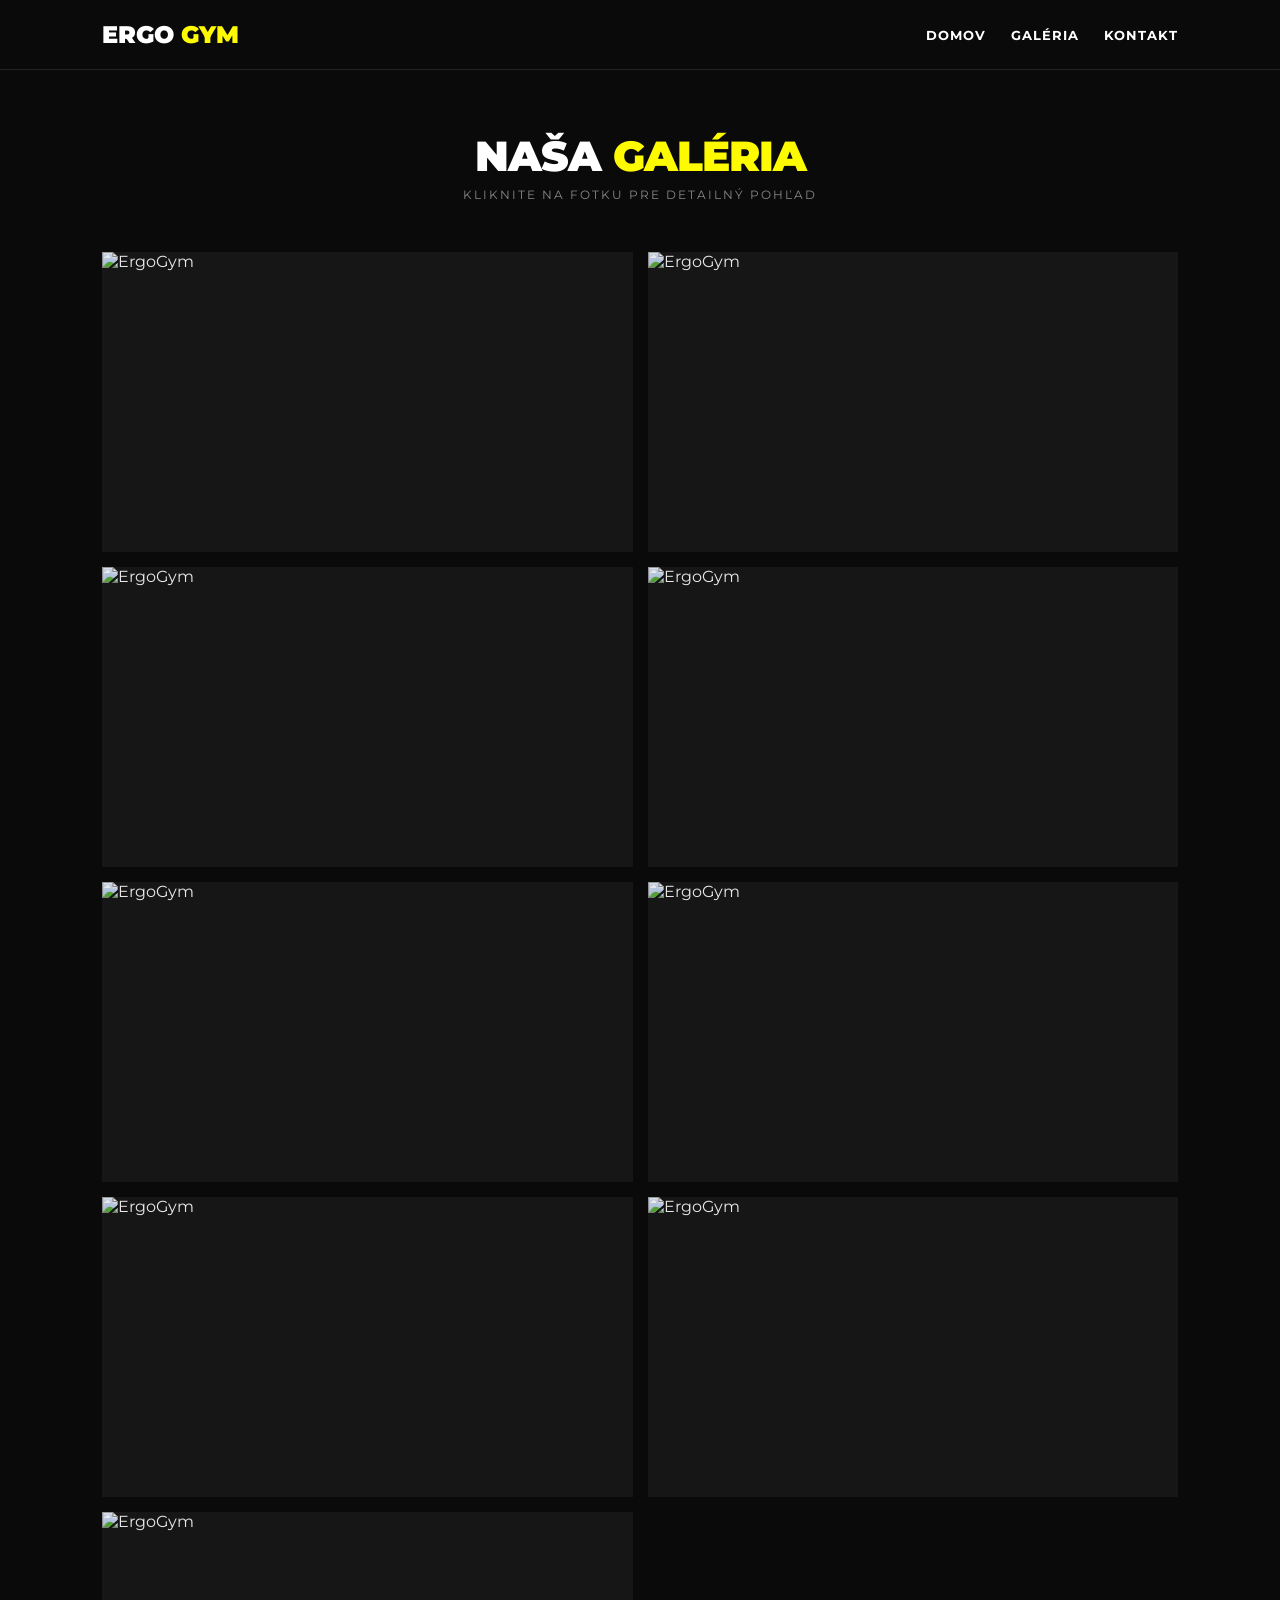
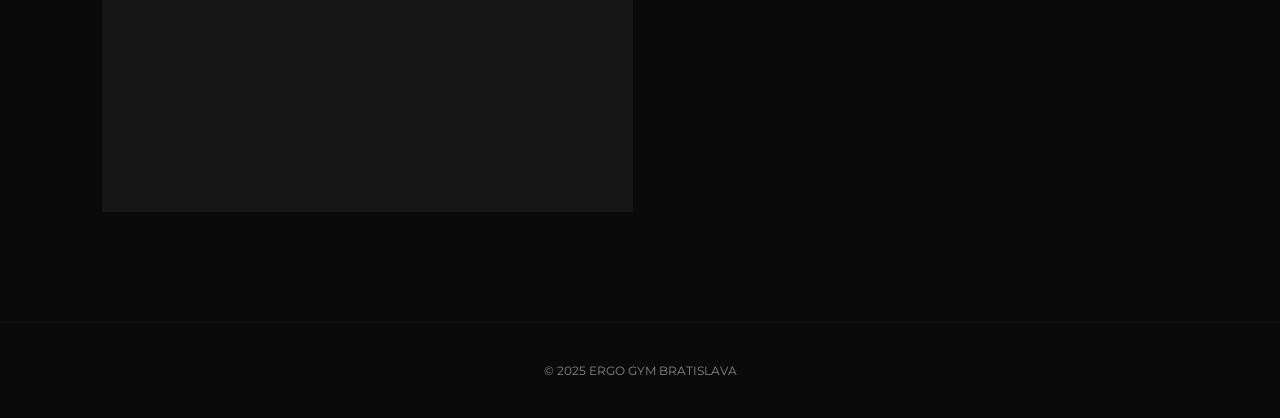
==== galeria.html @ bfd243e7 "Update galeria.html" ====
<!DOCTYPE html>
<html lang="sk">
<head>
    <meta charset="UTF-8">
    <meta name="viewport" content="width=device-width, initial-scale=1.0">
    <title>Galéria | ERGO GYM</title>
    <link rel="icon" type="image/png" href="favicon.png">
    <!-- Import fontu Montserrat -->
    <link href="https://fonts.googleapis.com/css2?family=Montserrat:wght@400;700;900&display=swap" rel="stylesheet">
    
    <style>
        /* CSS INTERNE V SÚBORE */
        :root {
            --primary: #fefb00;
            --black: #0a0a0a;
            --dark-grey: #161616;
            --white: #ffffff;
            --text-muted: #888;
        }

        * {
            margin: 0;
            padding: 0;
            box-sizing: border-box;
            font-family: 'Montserrat', sans-serif;
        }

        body {
            background-color: var(--black);
            color: var(--white);
            overflow-x: hidden;
        }

        /* Navigácia */
        nav {
            display: flex;
            justify-content: space-between;
            align-items: center;
            padding: 20px 8%;
            background: var(--black);
            border-bottom: 1px solid #222;
            position: sticky;
            top: 0;
            z-index: 1000;
        }

        nav .logo {
            font-weight: 900;
            font-size: 24px;
            text-decoration: none;
            color: var(--white);
            text-transform: uppercase;
        }

        nav .logo span { color: var(--primary); }

        nav ul { display: flex; list-style: none; gap: 25px; }

        nav ul li a {
            color: var(--white);
            text-decoration: none;
            text-transform: uppercase;
            font-size: 13px;
            font-weight: 700;
            letter-spacing: 1px;
            transition: 0.3s;
        }

        nav ul li a:hover { color: var(--primary); }

        /* Galéria Sekcia */
        .gallery-container {
            padding: 60px 8%;
            max-width: 1400px;
            margin: 0 auto;
        }

        .gallery-header {
            text-align: center;
            margin-bottom: 50px;
        }

        .gallery-header h2 {
            font-size: 42px;
            font-weight: 900;
            text-transform: uppercase;
            letter-spacing: -1px;
        }

        .gallery-header h2 span { color: var(--primary); }

        .gallery-header p {
            color: var(--text-muted);
            text-transform: uppercase;
            font-size: 12px;
            letter-spacing: 2px;
            margin-top: 5px;
        }

        /* Grid */
        .gallery-grid {
            display: grid;
            grid-template-columns: repeat(auto-fill, minmax(350px, 1fr));
            gap: 15px;
        }

        .gallery-item {
            position: relative;
            height: 300px;
            overflow: hidden;
            cursor: pointer;
            background: var(--dark-grey);
        }

        .gallery-item img {
            width: 100%;
            height: 100%;
            object-fit: cover;
            transition: transform 0.5s ease, opacity 0.3s ease;
            opacity: 0.9;
        }

        .gallery-item:hover img {
            transform: scale(1.05);
            opacity: 1;
        }

        /* Lightbox (Modálne okno) */
        #lightbox {
            display: none;
            position: fixed;
            top: 0;
            left: 0;
            width: 100%;
            height: 100%;
            background: rgba(0, 0, 0, 0.95);
            z-index: 2000;
            justify-content: center;
            align-items: center;
            cursor: zoom-out;
        }

        #lightbox img {
            max-width: 90%;
            max-height: 85vh;
            border: 1px solid #333;
            object-fit: contain;
        }

        .close-lightbox {
            position: absolute;
            top: 20px;
            right: 30px;
            color: var(--white);
            font-size: 40px;
            font-weight: 300;
            cursor: pointer;
        }

        footer {
            text-align: center;
            padding: 40px;
            font-size: 12px;
            color: var(--text-muted);
            border-top: 1px solid #111;
            margin-top: 50px;
        }

        @media (max-width: 768px) {
            .gallery-grid { grid-template-columns: 1fr; }
            nav { flex-direction: column; gap: 15px; padding: 15px; }
            .gallery-header h2 { font-size: 30px; }
        }
    </style>
</head>
<body>

    <nav>
        <a href="index.html" class="logo">ERGO <span>GYM</span></a>
        <ul>
            <li><a href="index.html">Domov</a></li>
            <li><a href="galeria.html">Galéria</a></li>
            <li><a href="kontakt.html">Kontakt</a></li>
        </ul>
    </nav>

    <div class="gallery-container">
        <div class="gallery-header">
            <h2>Naša <span>Galéria</span></h2>
            <p>Kliknite na fotku pre detailný pohľad</p>
        </div>

        <div class="gallery-grid">
            <div class="gallery-item" onclick="openLightbox(this.querySelector('img').src)">
                <img src="https://www.ergogym.sk/wp-content/uploads/2022/08/IMG_20220801_094522-1536x1153.jpg" alt="ErgoGym">
            </div>
            <div class="gallery-item" onclick="openLightbox(this.querySelector('img').src)">
                <img src="https://www.ergogym.sk/wp-content/uploads/2022/08/IMG_20220801_102851-1536x1153.jpg" alt="ErgoGym">
            </div>
            <div class="gallery-item" onclick="openLightbox(this.querySelector('img').src)">
                <img src="https://www.ergogym.sk/wp-content/uploads/2022/08/IMG_20220801_102951-1536x1153.jpg" alt="ErgoGym">
            </div>
            <div class="gallery-item" onclick="openLightbox(this.querySelector('img').src)">
                <img src="https://www.ergogym.sk/wp-content/uploads/2022/08/IMG_20220801_102828-1536x1153.jpg" alt="ErgoGym">
            </div>
            <div class="gallery-item" onclick="openLightbox(this.querySelector('img').src)">
                <img src="https://www.ergogym.sk/wp-content/uploads/2022/08/IMG_20220801_102937-1536x1153.jpg" alt="ErgoGym">
            </div>
            <div class="gallery-item" onclick="openLightbox(this.querySelector('img').src)">
                <img src="https://www.ergogym.sk/wp-content/uploads/2022/08/IMG_20220801_094622-1536x1153.jpg" alt="ErgoGym">
            </div>
            <div class="gallery-item" onclick="openLightbox(this.querySelector('img').src)">
                <img src="https://www.ergogym.sk/wp-content/uploads/2022/08/IMG_20220801_093239-1536x1153.jpg" alt="ErgoGym">
            </div>
            <div class="gallery-item" onclick="openLightbox(this.querySelector('img').src)">
                <img src="https://www.ergogym.sk/wp-content/uploads/2022/08/IMG_20220801_094634-1536x1153.jpg" alt="ErgoGym">
            </div>
            <div class="gallery-item" onclick="openLightbox(this.querySelector('img').src)">
                <img src="https://www.ergogym.sk/wp-content/uploads/2022/08/IMG_20220801_102803-1536x1153.jpg" alt="ErgoGym">
            </div>
        </div>
    </div>

    <!-- Lightbox element -->
    <div id="lightbox" onclick="closeLightbox()">
        <span class="close-lightbox">&times;</span>
        <img id="lightbox-img" src="">
    </div>

    <footer>
        &copy; 2025 ERGO GYM BRATISLAVA
    </footer>

    <script>
        function openLightbox(src) {
            const lightbox = document.getElementById('lightbox');
            const img = document.getElementById('lightbox-img');
            img.src = src;
            lightbox.style.display = 'flex';
            document.body.style.overflow = 'hidden'; // Zákaz scrollovania
        }

        function closeLightbox() {
            document.getElementById('lightbox').style.display = 'none';
            document.body.style.overflow = 'auto'; // Povolenie scrollovania
        }
    </script>

</body>
</html>
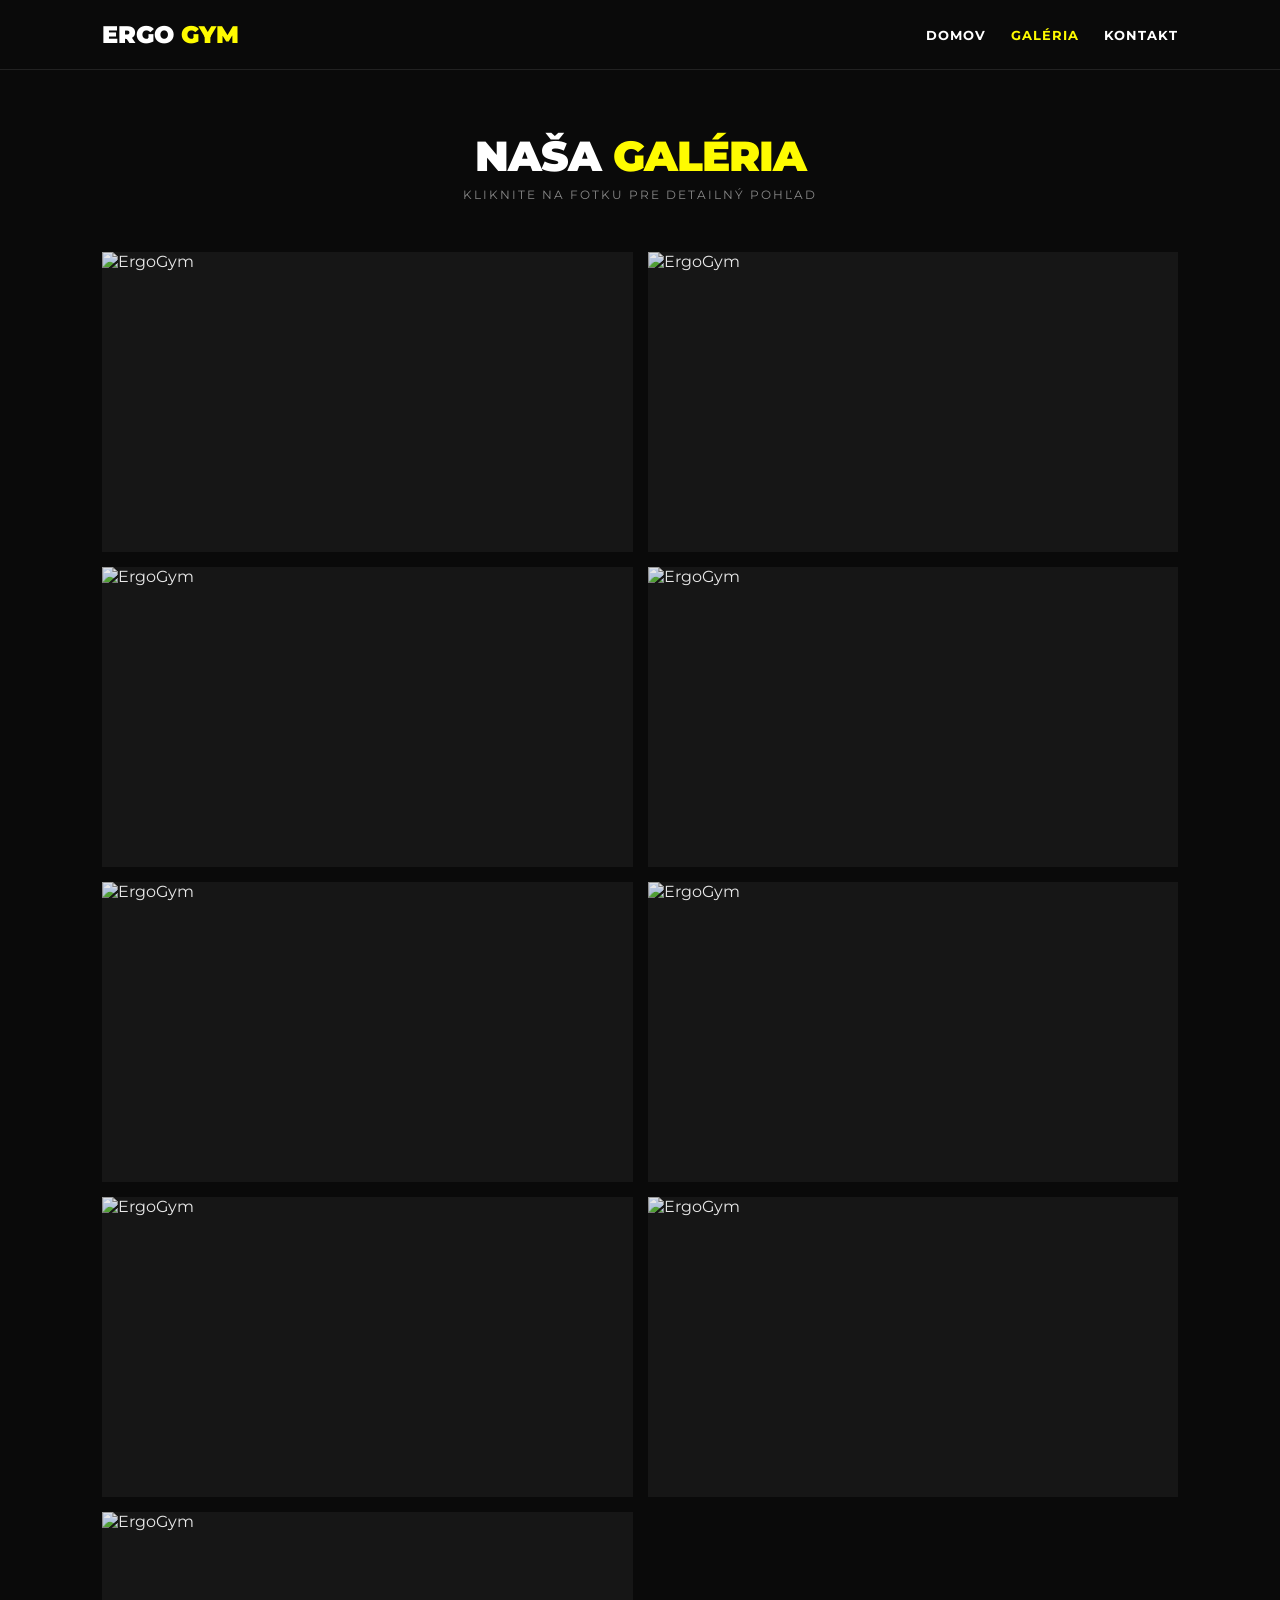
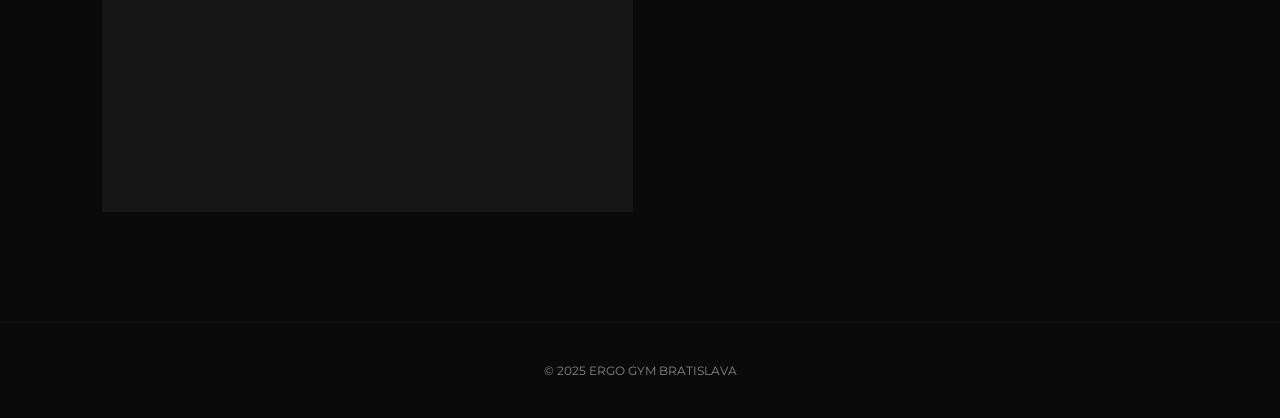
==== commit 4a9fbe73: "Update galeria.html" ====
--- a/galeria.html
+++ b/galeria.html
@@ -5,245 +5,133 @@
     <meta name="viewport" content="width=device-width, initial-scale=1.0">
     <title>Galéria | ERGO GYM</title>
     <link rel="icon" type="image/png" href="favicon.png">
-    <!-- Import fontu Montserrat -->
     <link href="https://fonts.googleapis.com/css2?family=Montserrat:wght@400;700;900&display=swap" rel="stylesheet">
-    
-    <style>
-        /* CSS INTERNE V SÚBORE */
-        :root {
-            --primary: #fefb00;
-            --black: #0a0a0a;
-            --dark-grey: #161616;
-            --white: #ffffff;
-            --text-muted: #888;
-        }
+</head>
+<body style="margin: 0; padding: 0; box-sizing: border-box; font-family: 'Montserrat', sans-serif; background-color: #0a0a0a; color: #ffffff; overflow-x: hidden;">
 
-        * {
-            margin: 0;
-            padding: 0;
-            box-sizing: border-box;
-            font-family: 'Montserrat', sans-serif;
-        }
-
-        body {
-            background-color: var(--black);
-            color: var(--white);
-            overflow-x: hidden;
-        }
-
-        /* Navigácia */
-        nav {
-            display: flex;
-            justify-content: space-between;
-            align-items: center;
-            padding: 20px 8%;
-            background: var(--black);
-            border-bottom: 1px solid #222;
-            position: sticky;
-            top: 0;
-            z-index: 1000;
-        }
-
-        nav .logo {
-            font-weight: 900;
-            font-size: 24px;
-            text-decoration: none;
-            color: var(--white);
-            text-transform: uppercase;
-        }
-
-        nav .logo span { color: var(--primary); }
-
-        nav ul { display: flex; list-style: none; gap: 25px; }
-
-        nav ul li a {
-            color: var(--white);
-            text-decoration: none;
-            text-transform: uppercase;
-            font-size: 13px;
-            font-weight: 700;
-            letter-spacing: 1px;
-            transition: 0.3s;
-        }
-
-        nav ul li a:hover { color: var(--primary); }
-
-        /* Galéria Sekcia */
-        .gallery-container {
-            padding: 60px 8%;
-            max-width: 1400px;
-            margin: 0 auto;
-        }
-
-        .gallery-header {
-            text-align: center;
-            margin-bottom: 50px;
-        }
-
-        .gallery-header h2 {
-            font-size: 42px;
-            font-weight: 900;
-            text-transform: uppercase;
-            letter-spacing: -1px;
-        }
-
-        .gallery-header h2 span { color: var(--primary); }
-
-        .gallery-header p {
-            color: var(--text-muted);
-            text-transform: uppercase;
-            font-size: 12px;
-            letter-spacing: 2px;
-            margin-top: 5px;
-        }
-
-        /* Grid */
-        .gallery-grid {
-            display: grid;
-            grid-template-columns: repeat(auto-fill, minmax(350px, 1fr));
-            gap: 15px;
-        }
-
-        .gallery-item {
-            position: relative;
-            height: 300px;
-            overflow: hidden;
-            cursor: pointer;
-            background: var(--dark-grey);
-        }
-
-        .gallery-item img {
-            width: 100%;
-            height: 100%;
-            object-fit: cover;
-            transition: transform 0.5s ease, opacity 0.3s ease;
-            opacity: 0.9;
-        }
-
-        .gallery-item:hover img {
-            transform: scale(1.05);
-            opacity: 1;
-        }
-
-        /* Lightbox (Modálne okno) */
-        #lightbox {
-            display: none;
-            position: fixed;
-            top: 0;
-            left: 0;
-            width: 100%;
-            height: 100%;
-            background: rgba(0, 0, 0, 0.95);
-            z-index: 2000;
-            justify-content: center;
-            align-items: center;
-            cursor: zoom-out;
-        }
-
-        #lightbox img {
-            max-width: 90%;
-            max-height: 85vh;
-            border: 1px solid #333;
-            object-fit: contain;
-        }
-
-        .close-lightbox {
-            position: absolute;
-            top: 20px;
-            right: 30px;
-            color: var(--white);
-            font-size: 40px;
-            font-weight: 300;
-            cursor: pointer;
-        }
-
-        footer {
-            text-align: center;
-            padding: 40px;
-            font-size: 12px;
-            color: var(--text-muted);
-            border-top: 1px solid #111;
-            margin-top: 50px;
-        }
-
-        @media (max-width: 768px) {
-            .gallery-grid { grid-template-columns: 1fr; }
-            nav { flex-direction: column; gap: 15px; padding: 15px; }
-            .gallery-header h2 { font-size: 30px; }
-        }
-    </style>
-</head>
-<body>
-
-    <nav>
-        <a href="index.html" class="logo">ERGO <span>GYM</span></a>
-        <ul>
-            <li><a href="index.html">Domov</a></li>
-            <li><a href="galeria.html">Galéria</a></li>
-            <li><a href="kontakt.html">Kontakt</a></li>
+    <!-- Navigácia -->
+    <nav style="display: flex; justify-content: space-between; align-items: center; padding: 20px 8%; background: #0a0a0a; border-bottom: 1px solid #222; position: sticky; top: 0; z-index: 1000;">
+        <a href="index.html" style="font-weight: 900; font-size: 24px; text-decoration: none; color: #ffffff; text-transform: uppercase;">
+            ERGO <span style="color: #fefb00;">GYM</span>
+        </a>
+        <ul style="display: flex; list-style: none; gap: 25px; margin: 0; padding: 0;">
+            <li><a href="index.html" style="color: #ffffff; text-decoration: none; text-transform: uppercase; font-size: 13px; font-weight: 700; letter-spacing: 1px;">Domov</a></li>
+            <li><a href="galeria.html" style="color: #fefb00; text-decoration: none; text-transform: uppercase; font-size: 13px; font-weight: 700; letter-spacing: 1px;">Galéria</a></li>
+            <li><a href="kontakt.html" style="color: #ffffff; text-decoration: none; text-transform: uppercase; font-size: 13px; font-weight: 700; letter-spacing: 1px;">Kontakt</a></li>
         </ul>
     </nav>
 
-    <div class="gallery-container">
-        <div class="gallery-header">
-            <h2>Naša <span>Galéria</span></h2>
-            <p>Kliknite na fotku pre detailný pohľad</p>
+    <div style="padding: 60px 8%; max-width: 1400px; margin: 0 auto;">
+        <div style="text-align: center; margin-bottom: 50px;">
+            <h2 style="font-size: 42px; font-weight: 900; text-transform: uppercase; letter-spacing: -1px; margin: 0;">Naša <span style="color: #fefb00;">Galéria</span></h2>
+            <p style="color: #888; text-transform: uppercase; font-size: 12px; letter-spacing: 2px; margin-top: 5px;">Kliknite na fotku pre detailný pohľad</p>
         </div>
 
-        <div class="gallery-grid">
-            <div class="gallery-item" onclick="openLightbox(this.querySelector('img').src)">
-                <img src="https://www.ergogym.sk/wp-content/uploads/2022/08/IMG_20220801_094522-1536x1153.jpg" alt="ErgoGym">
+        <!-- Grid Galérie -->
+        <div id="gallery-grid" style="display: grid; grid-template-columns: repeat(auto-fill, minmax(350px, 1fr)); gap: 15px;">
+            <!-- Obrázky sú generované dynamicky nižšie cez JS, alebo ich môžete nechať takto -->
+            <div class="gallery-item" onclick="openLightbox(0)" style="position: relative; height: 300px; overflow: hidden; cursor: pointer; background: #161616;">
+                <img src="https://www.ergogym.sk/wp-content/uploads/2022/08/IMG_20220801_094522-1536x1153.jpg" alt="ErgoGym" style="width: 100%; height: 100%; object-fit: cover; opacity: 0.9;">
             </div>
-            <div class="gallery-item" onclick="openLightbox(this.querySelector('img').src)">
-                <img src="https://www.ergogym.sk/wp-content/uploads/2022/08/IMG_20220801_102851-1536x1153.jpg" alt="ErgoGym">
+            <div class="gallery-item" onclick="openLightbox(1)" style="position: relative; height: 300px; overflow: hidden; cursor: pointer; background: #161616;">
+                <img src="https://www.ergogym.sk/wp-content/uploads/2022/08/IMG_20220801_102851-1536x1153.jpg" alt="ErgoGym" style="width: 100%; height: 100%; object-fit: cover; opacity: 0.9;">
             </div>
-            <div class="gallery-item" onclick="openLightbox(this.querySelector('img').src)">
-                <img src="https://www.ergogym.sk/wp-content/uploads/2022/08/IMG_20220801_102951-1536x1153.jpg" alt="ErgoGym">
+            <div class="gallery-item" onclick="openLightbox(2)" style="position: relative; height: 300px; overflow: hidden; cursor: pointer; background: #161616;">
+                <img src="https://www.ergogym.sk/wp-content/uploads/2022/08/IMG_20220801_102951-1536x1153.jpg" alt="ErgoGym" style="width: 100%; height: 100%; object-fit: cover; opacity: 0.9;">
             </div>
-            <div class="gallery-item" onclick="openLightbox(this.querySelector('img').src)">
-                <img src="https://www.ergogym.sk/wp-content/uploads/2022/08/IMG_20220801_102828-1536x1153.jpg" alt="ErgoGym">
+            <div class="gallery-item" onclick="openLightbox(3)" style="position: relative; height: 300px; overflow: hidden; cursor: pointer; background: #161616;">
+                <img src="https://www.ergogym.sk/wp-content/uploads/2022/08/IMG_20220801_102828-1536x1153.jpg" alt="ErgoGym" style="width: 100%; height: 100%; object-fit: cover; opacity: 0.9;">
             </div>
-            <div class="gallery-item" onclick="openLightbox(this.querySelector('img').src)">
-                <img src="https://www.ergogym.sk/wp-content/uploads/2022/08/IMG_20220801_102937-1536x1153.jpg" alt="ErgoGym">
+            <div class="gallery-item" onclick="openLightbox(4)" style="position: relative; height: 300px; overflow: hidden; cursor: pointer; background: #161616;">
+                <img src="https://www.ergogym.sk/wp-content/uploads/2022/08/IMG_20220801_102937-1536x1153.jpg" alt="ErgoGym" style="width: 100%; height: 100%; object-fit: cover; opacity: 0.9;">
             </div>
-            <div class="gallery-item" onclick="openLightbox(this.querySelector('img').src)">
-                <img src="https://www.ergogym.sk/wp-content/uploads/2022/08/IMG_20220801_094622-1536x1153.jpg" alt="ErgoGym">
+            <div class="gallery-item" onclick="openLightbox(5)" style="position: relative; height: 300px; overflow: hidden; cursor: pointer; background: #161616;">
+                <img src="https://www.ergogym.sk/wp-content/uploads/2022/08/IMG_20220801_094622-1536x1153.jpg" alt="ErgoGym" style="width: 100%; height: 100%; object-fit: cover; opacity: 0.9;">
             </div>
-            <div class="gallery-item" onclick="openLightbox(this.querySelector('img').src)">
-                <img src="https://www.ergogym.sk/wp-content/uploads/2022/08/IMG_20220801_093239-1536x1153.jpg" alt="ErgoGym">
+            <div class="gallery-item" onclick="openLightbox(6)" style="position: relative; height: 300px; overflow: hidden; cursor: pointer; background: #161616;">
+                <img src="https://www.ergogym.sk/wp-content/uploads/2022/08/IMG_20220801_093239-1536x1153.jpg" alt="ErgoGym" style="width: 100%; height: 100%; object-fit: cover; opacity: 0.9;">
             </div>
-            <div class="gallery-item" onclick="openLightbox(this.querySelector('img').src)">
-                <img src="https://www.ergogym.sk/wp-content/uploads/2022/08/IMG_20220801_094634-1536x1153.jpg" alt="ErgoGym">
+            <div class="gallery-item" onclick="openLightbox(7)" style="position: relative; height: 300px; overflow: hidden; cursor: pointer; background: #161616;">
+                <img src="https://www.ergogym.sk/wp-content/uploads/2022/08/IMG_20220801_094634-1536x1153.jpg" alt="ErgoGym" style="width: 100%; height: 100%; object-fit: cover; opacity: 0.9;">
             </div>
-            <div class="gallery-item" onclick="openLightbox(this.querySelector('img').src)">
-                <img src="https://www.ergogym.sk/wp-content/uploads/2022/08/IMG_20220801_102803-1536x1153.jpg" alt="ErgoGym">
+            <div class="gallery-item" onclick="openLightbox(8)" style="position: relative; height: 300px; overflow: hidden; cursor: pointer; background: #161616;">
+                <img src="https://www.ergogym.sk/wp-content/uploads/2022/08/IMG_20220801_102803-1536x1153.jpg" alt="ErgoGym" style="width: 100%; height: 100%; object-fit: cover; opacity: 0.9;">
             </div>
         </div>
     </div>
 
-    <!-- Lightbox element -->
-    <div id="lightbox" onclick="closeLightbox()">
-        <span class="close-lightbox">&times;</span>
-        <img id="lightbox-img" src="">
+    <!-- Lightbox (Modálne okno) -->
+    <div id="lightbox" style="display: none; position: fixed; top: 0; left: 0; width: 100%; height: 100%; background: rgba(0, 0, 0, 0.95); z-index: 2000; justify-content: center; align-items: center; cursor: default;">
+        
+        <!-- Zavrieť (kliknutím na pozadie alebo X) -->
+        <div onclick="closeLightbox()" style="position: absolute; width: 100%; height: 100%; z-index: -1;"></div>
+        <span onclick="closeLightbox()" style="position: absolute; top: 20px; right: 30px; color: #fff; font-size: 50px; cursor: pointer; font-weight: 200; line-height: 1;">&times;</span>
+
+        <!-- Šípka Doľava -->
+        <div onclick="prevImage()" style="position: absolute; left: 20px; color: white; font-size: 60px; cursor: pointer; user-select: none; padding: 20px;">&#8249;</div>
+
+        <!-- Obrázok -->
+        <img id="lightbox-img" src="" style="max-width: 85%; max-height: 85vh; border: 1px solid #333; object-fit: contain; box-shadow: 0 0 30px rgba(0,0,0,0.5);">
+
+        <!-- Šípka Doprava -->
+        <div onclick="nextImage()" style="position: absolute; right: 20px; color: white; font-size: 60px; cursor: pointer; user-select: none; padding: 20px;">&#8250;</div>
     </div>
 
-    <footer>
+    <footer style="text-align: center; padding: 40px; font-size: 12px; color: #888; border-top: 1px solid #111; margin-top: 50px;">
         &copy; 2025 ERGO GYM BRATISLAVA
     </footer>
 
     <script>
-        function openLightbox(src) {
-            const lightbox = document.getElementById('lightbox');
-            const img = document.getElementById('lightbox-img');
-            img.src = src;
-            lightbox.style.display = 'flex';
-            document.body.style.overflow = 'hidden'; // Zákaz scrollovania
+        // Zoznam URL adries obrázkov
+        const images = [
+            "https://www.ergogym.sk/wp-content/uploads/2022/08/IMG_20220801_094522-1536x1153.jpg",
+            "https://www.ergogym.sk/wp-content/uploads/2022/08/IMG_20220801_102851-1536x1153.jpg",
+            "https://www.ergogym.sk/wp-content/uploads/2022/08/IMG_20220801_102951-1536x1153.jpg",
+            "https://www.ergogym.sk/wp-content/uploads/2022/08/IMG_20220801_102828-1536x1153.jpg",
+            "https://www.ergogym.sk/wp-content/uploads/2022/08/IMG_20220801_102937-1536x1153.jpg",
+            "https://www.ergogym.sk/wp-content/uploads/2022/08/IMG_20220801_094622-1536x1153.jpg",
+            "https://www.ergogym.sk/wp-content/uploads/2022/08/IMG_20220801_093239-1536x1153.jpg",
+            "https://www.ergogym.sk/wp-content/uploads/2022/08/IMG_20220801_094634-1536x1153.jpg",
+            "https://www.ergogym.sk/wp-content/uploads/2022/08/IMG_20220801_102803-1536x1153.jpg"
+        ];
+
+        let currentIndex = 0;
+
+        function openLightbox(index) {
+            currentIndex = index;
+            updateLightbox();
+            document.getElementById('lightbox').style.display = 'flex';
+            document.body.style.overflow = 'hidden';
         }
 
         function closeLightbox() {
             document.getElementById('lightbox').style.display = 'none';
-            document.body.style.overflow = 'auto'; // Povolenie scrollovania
+            document.body.style.overflow = 'auto';
         }
+
+        function updateLightbox() {
+            const img = document.getElementById('lightbox-img');
+            img.src = images[currentIndex];
+        }
+
+        function nextImage() {
+            currentIndex = (currentIndex + 1) % images.length;
+            updateLightbox();
+        }
+
+        function prevImage() {
+            currentIndex = (currentIndex - 1 + images.length) % images.length;
+            updateLightbox();
+        }
+
+        // Ovládanie šípkami na klávesnici
+        document.addEventListener('keydown', function(e) {
+            if (document.getElementById('lightbox').style.display === 'flex') {
+                if (e.key === "ArrowRight") nextImage();
+                if (e.key === "ArrowLeft") prevImage();
+                if (e.key === "Escape") closeLightbox();
+            }
+        });
     </script>
 
 </body>
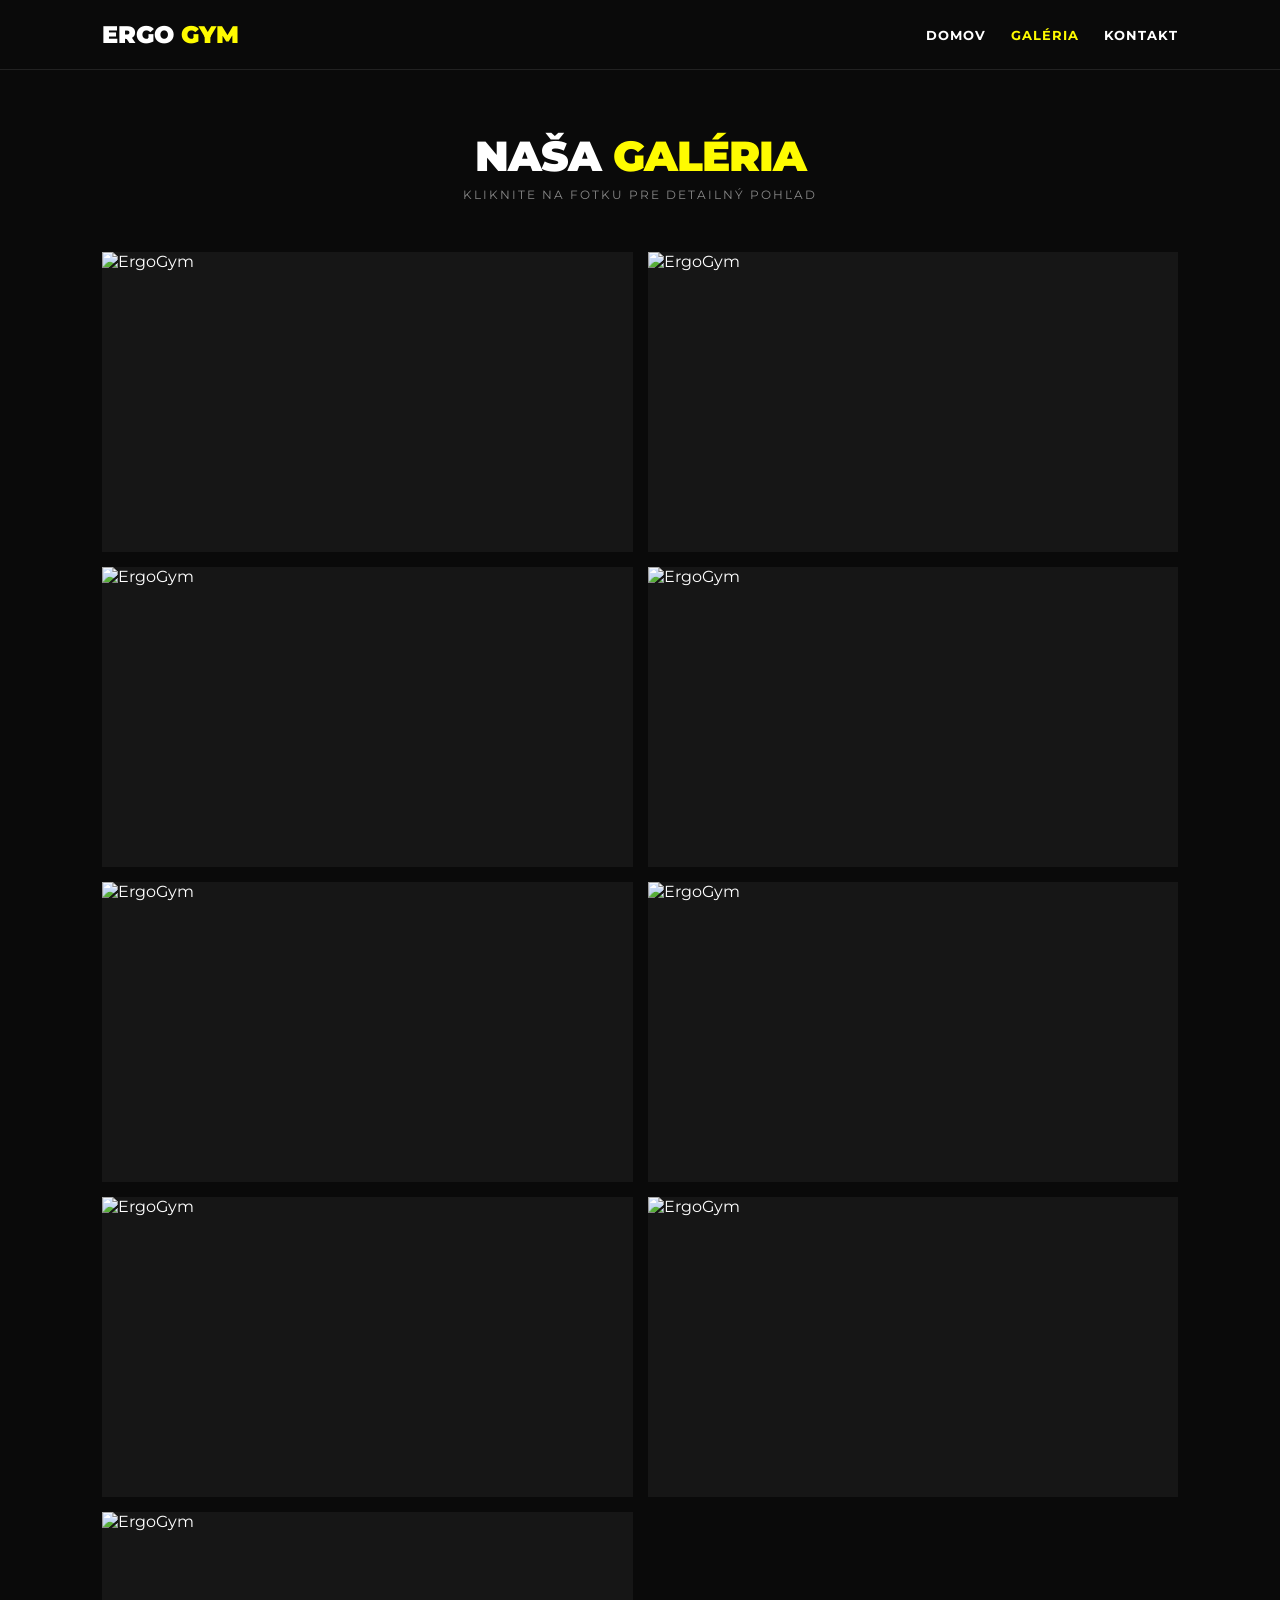
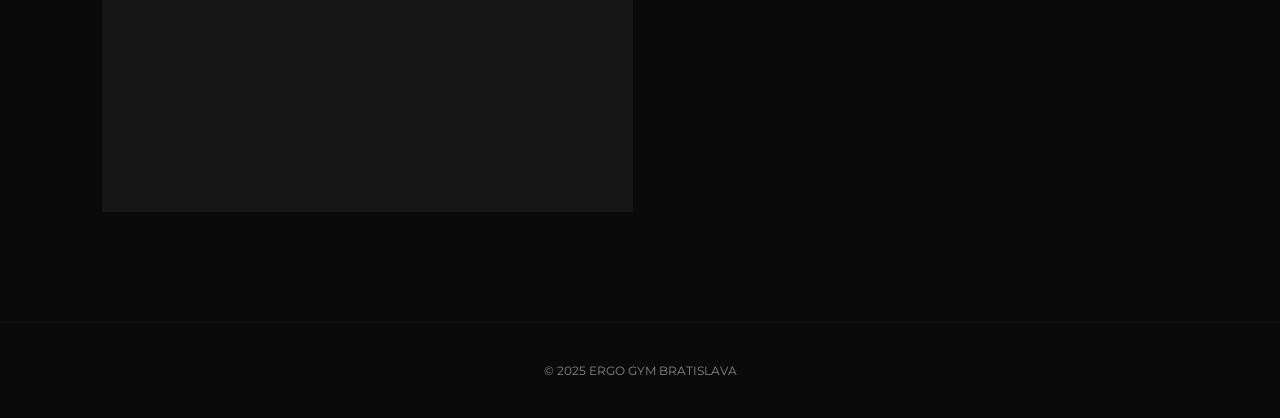
==== commit 031089a3: "Update galeria.html" ====
--- a/galeria.html
+++ b/galeria.html
@@ -29,33 +29,32 @@
 
         <!-- Grid Galérie -->
         <div id="gallery-grid" style="display: grid; grid-template-columns: repeat(auto-fill, minmax(350px, 1fr)); gap: 15px;">
-            <!-- Obrázky sú generované dynamicky nižšie cez JS, alebo ich môžete nechať takto -->
-            <div class="gallery-item" onclick="openLightbox(0)" style="position: relative; height: 300px; overflow: hidden; cursor: pointer; background: #161616;">
-                <img src="https://www.ergogym.sk/wp-content/uploads/2022/08/IMG_20220801_094522-1536x1153.jpg" alt="ErgoGym" style="width: 100%; height: 100%; object-fit: cover; opacity: 0.9;">
+            <div onclick="openLightbox(0)" style="height: 300px; overflow: hidden; cursor: pointer; background: #161616;">
+                <img src="https://www.ergogym.sk/wp-content/uploads/2022/08/IMG_20220801_094522-1536x1153.jpg" alt="ErgoGym" style="width: 100%; height: 100%; object-fit: cover;">
             </div>
-            <div class="gallery-item" onclick="openLightbox(1)" style="position: relative; height: 300px; overflow: hidden; cursor: pointer; background: #161616;">
-                <img src="https://www.ergogym.sk/wp-content/uploads/2022/08/IMG_20220801_102851-1536x1153.jpg" alt="ErgoGym" style="width: 100%; height: 100%; object-fit: cover; opacity: 0.9;">
+            <div onclick="openLightbox(1)" style="height: 300px; overflow: hidden; cursor: pointer; background: #161616;">
+                <img src="https://www.ergogym.sk/wp-content/uploads/2022/08/IMG_20220801_102851-1536x1153.jpg" alt="ErgoGym" style="width: 100%; height: 100%; object-fit: cover;">
             </div>
-            <div class="gallery-item" onclick="openLightbox(2)" style="position: relative; height: 300px; overflow: hidden; cursor: pointer; background: #161616;">
-                <img src="https://www.ergogym.sk/wp-content/uploads/2022/08/IMG_20220801_102951-1536x1153.jpg" alt="ErgoGym" style="width: 100%; height: 100%; object-fit: cover; opacity: 0.9;">
+            <div onclick="openLightbox(2)" style="height: 300px; overflow: hidden; cursor: pointer; background: #161616;">
+                <img src="https://www.ergogym.sk/wp-content/uploads/2022/08/IMG_20220801_102951-1536x1153.jpg" alt="ErgoGym" style="width: 100%; height: 100%; object-fit: cover;">
             </div>
-            <div class="gallery-item" onclick="openLightbox(3)" style="position: relative; height: 300px; overflow: hidden; cursor: pointer; background: #161616;">
-                <img src="https://www.ergogym.sk/wp-content/uploads/2022/08/IMG_20220801_102828-1536x1153.jpg" alt="ErgoGym" style="width: 100%; height: 100%; object-fit: cover; opacity: 0.9;">
+            <div onclick="openLightbox(3)" style="height: 300px; overflow: hidden; cursor: pointer; background: #161616;">
+                <img src="https://www.ergogym.sk/wp-content/uploads/2022/08/IMG_20220801_102828-1536x1153.jpg" alt="ErgoGym" style="width: 100%; height: 100%; object-fit: cover;">
             </div>
-            <div class="gallery-item" onclick="openLightbox(4)" style="position: relative; height: 300px; overflow: hidden; cursor: pointer; background: #161616;">
-                <img src="https://www.ergogym.sk/wp-content/uploads/2022/08/IMG_20220801_102937-1536x1153.jpg" alt="ErgoGym" style="width: 100%; height: 100%; object-fit: cover; opacity: 0.9;">
+            <div onclick="openLightbox(4)" style="height: 300px; overflow: hidden; cursor: pointer; background: #161616;">
+                <img src="https://www.ergogym.sk/wp-content/uploads/2022/08/IMG_20220801_102937-1536x1153.jpg" alt="ErgoGym" style="width: 100%; height: 100%; object-fit: cover;">
             </div>
-            <div class="gallery-item" onclick="openLightbox(5)" style="position: relative; height: 300px; overflow: hidden; cursor: pointer; background: #161616;">
-                <img src="https://www.ergogym.sk/wp-content/uploads/2022/08/IMG_20220801_094622-1536x1153.jpg" alt="ErgoGym" style="width: 100%; height: 100%; object-fit: cover; opacity: 0.9;">
+            <div onclick="openLightbox(5)" style="height: 300px; overflow: hidden; cursor: pointer; background: #161616;">
+                <img src="https://www.ergogym.sk/wp-content/uploads/2022/08/IMG_20220801_094622-1536x1153.jpg" alt="ErgoGym" style="width: 100%; height: 100%; object-fit: cover;">
             </div>
-            <div class="gallery-item" onclick="openLightbox(6)" style="position: relative; height: 300px; overflow: hidden; cursor: pointer; background: #161616;">
-                <img src="https://www.ergogym.sk/wp-content/uploads/2022/08/IMG_20220801_093239-1536x1153.jpg" alt="ErgoGym" style="width: 100%; height: 100%; object-fit: cover; opacity: 0.9;">
+            <div onclick="openLightbox(6)" style="height: 300px; overflow: hidden; cursor: pointer; background: #161616;">
+                <img src="https://www.ergogym.sk/wp-content/uploads/2022/08/IMG_20220801_093239-1536x1153.jpg" alt="ErgoGym" style="width: 100%; height: 100%; object-fit: cover;">
             </div>
-            <div class="gallery-item" onclick="openLightbox(7)" style="position: relative; height: 300px; overflow: hidden; cursor: pointer; background: #161616;">
-                <img src="https://www.ergogym.sk/wp-content/uploads/2022/08/IMG_20220801_094634-1536x1153.jpg" alt="ErgoGym" style="width: 100%; height: 100%; object-fit: cover; opacity: 0.9;">
+            <div onclick="openLightbox(7)" style="height: 300px; overflow: hidden; cursor: pointer; background: #161616;">
+                <img src="https://www.ergogym.sk/wp-content/uploads/2022/08/IMG_20220801_094634-1536x1153.jpg" alt="ErgoGym" style="width: 100%; height: 100%; object-fit: cover;">
             </div>
-            <div class="gallery-item" onclick="openLightbox(8)" style="position: relative; height: 300px; overflow: hidden; cursor: pointer; background: #161616;">
-                <img src="https://www.ergogym.sk/wp-content/uploads/2022/08/IMG_20220801_102803-1536x1153.jpg" alt="ErgoGym" style="width: 100%; height: 100%; object-fit: cover; opacity: 0.9;">
+            <div onclick="openLightbox(8)" style="height: 300px; overflow: hidden; cursor: pointer; background: #161616;">
+                <img src="https://www.ergogym.sk/wp-content/uploads/2022/08/IMG_20220801_102803-1536x1153.jpg" alt="ErgoGym" style="width: 100%; height: 100%; object-fit: cover;">
             </div>
         </div>
     </div>
@@ -63,18 +62,20 @@
     <!-- Lightbox (Modálne okno) -->
     <div id="lightbox" style="display: none; position: fixed; top: 0; left: 0; width: 100%; height: 100%; background: rgba(0, 0, 0, 0.95); z-index: 2000; justify-content: center; align-items: center; cursor: default;">
         
-        <!-- Zavrieť (kliknutím na pozadie alebo X) -->
+        <!-- Zavrieť na pozadie -->
         <div onclick="closeLightbox()" style="position: absolute; width: 100%; height: 100%; z-index: -1;"></div>
-        <span onclick="closeLightbox()" style="position: absolute; top: 20px; right: 30px; color: #fff; font-size: 50px; cursor: pointer; font-weight: 200; line-height: 1;">&times;</span>
+        
+        <!-- X tlačidlo -->
+        <span onclick="closeLightbox()" style="position: absolute; top: 20px; right: 30px; color: #fff; font-size: 50px; cursor: pointer; font-weight: 200; line-height: 1; z-index: 2100;">&times;</span>
 
         <!-- Šípka Doľava -->
-        <div onclick="prevImage()" style="position: absolute; left: 20px; color: white; font-size: 60px; cursor: pointer; user-select: none; padding: 20px;">&#8249;</div>
+        <div onclick="prevImage()" style="position: absolute; left: 0; top: 0; bottom: 0; width: 15%; display: flex; align-items: center; justify-content: center; color: white; font-size: 60px; cursor: pointer; user-select: none; z-index: 2100; transition: background 0.3s;" onmouseover="this.style.background='rgba(255,255,255,0.05)'" onmouseout="this.style.background='transparent'">&#8249;</div>
 
-        <!-- Obrázok -->
-        <img id="lightbox-img" src="" style="max-width: 85%; max-height: 85vh; border: 1px solid #333; object-fit: contain; box-shadow: 0 0 30px rgba(0,0,0,0.5);">
+        <!-- Obrázok s animáciou -->
+        <img id="lightbox-img" src="" style="max-width: 80%; max-height: 80vh; border: 1px solid #333; object-fit: contain; box-shadow: 0 0 50px rgba(0,0,0,0.8); opacity: 1; transform: scale(1); transition: opacity 0.25s ease-out, transform 0.25s ease-out;">
 
         <!-- Šípka Doprava -->
-        <div onclick="nextImage()" style="position: absolute; right: 20px; color: white; font-size: 60px; cursor: pointer; user-select: none; padding: 20px;">&#8250;</div>
+        <div onclick="nextImage()" style="position: absolute; right: 0; top: 0; bottom: 0; width: 15%; display: flex; align-items: center; justify-content: center; color: white; font-size: 60px; cursor: pointer; user-select: none; z-index: 2100; transition: background 0.3s;" onmouseover="this.style.background='rgba(255,255,255,0.05)'" onmouseout="this.style.background='transparent'">&#8250;</div>
     </div>
 
     <footer style="text-align: center; padding: 40px; font-size: 12px; color: #888; border-top: 1px solid #111; margin-top: 50px;">
@@ -82,7 +83,6 @@
     </footer>
 
     <script>
-        // Zoznam URL adries obrázkov
         const images = [
             "https://www.ergogym.sk/wp-content/uploads/2022/08/IMG_20220801_094522-1536x1153.jpg",
             "https://www.ergogym.sk/wp-content/uploads/2022/08/IMG_20220801_102851-1536x1153.jpg",
@@ -96,10 +96,14 @@
         ];
 
         let currentIndex = 0;
+        let isAnimating = false;
 
         function openLightbox(index) {
             currentIndex = index;
-            updateLightbox();
+            const img = document.getElementById('lightbox-img');
+            img.style.opacity = '1';
+            img.style.transform = 'scale(1)';
+            img.src = images[currentIndex];
             document.getElementById('lightbox').style.display = 'flex';
             document.body.style.overflow = 'hidden';
         }
@@ -109,22 +113,47 @@
             document.body.style.overflow = 'auto';
         }
 
-        function updateLightbox() {
+        function updateImage(newIndex) {
+            if (isAnimating) return;
+            isAnimating = true;
+
             const img = document.getElementById('lightbox-img');
-            img.src = images[currentIndex];
+            
+            // Fáza 1: Zmiznutie
+            img.style.opacity = '0';
+            img.style.transform = 'scale(0.97)';
+
+            setTimeout(() => {
+                currentIndex = newIndex;
+                img.src = images[currentIndex];
+
+                // Fáza 2: Objavnie po načítaní (alebo krátkom delay)
+                img.onload = () => {
+                    img.style.opacity = '1';
+                    img.style.transform = 'scale(1)';
+                    isAnimating = false;
+                };
+                
+                // Poistka ak by sa image load event nespustil hneď
+                setTimeout(() => {
+                    img.style.opacity = '1';
+                    img.style.transform = 'scale(1)';
+                    isAnimating = false;
+                }, 50);
+
+            }, 250); // Musí sedieť s časom v transition (0.25s)
         }
 
         function nextImage() {
-            currentIndex = (currentIndex + 1) % images.length;
-            updateLightbox();
+            let index = (currentIndex + 1) % images.length;
+            updateImage(index);
         }
 
         function prevImage() {
-            currentIndex = (currentIndex - 1 + images.length) % images.length;
-            updateLightbox();
+            let index = (currentIndex - 1 + images.length) % images.length;
+            updateImage(index);
         }
 
-        // Ovládanie šípkami na klávesnici
         document.addEventListener('keydown', function(e) {
             if (document.getElementById('lightbox').style.display === 'flex') {
                 if (e.key === "ArrowRight") nextImage();
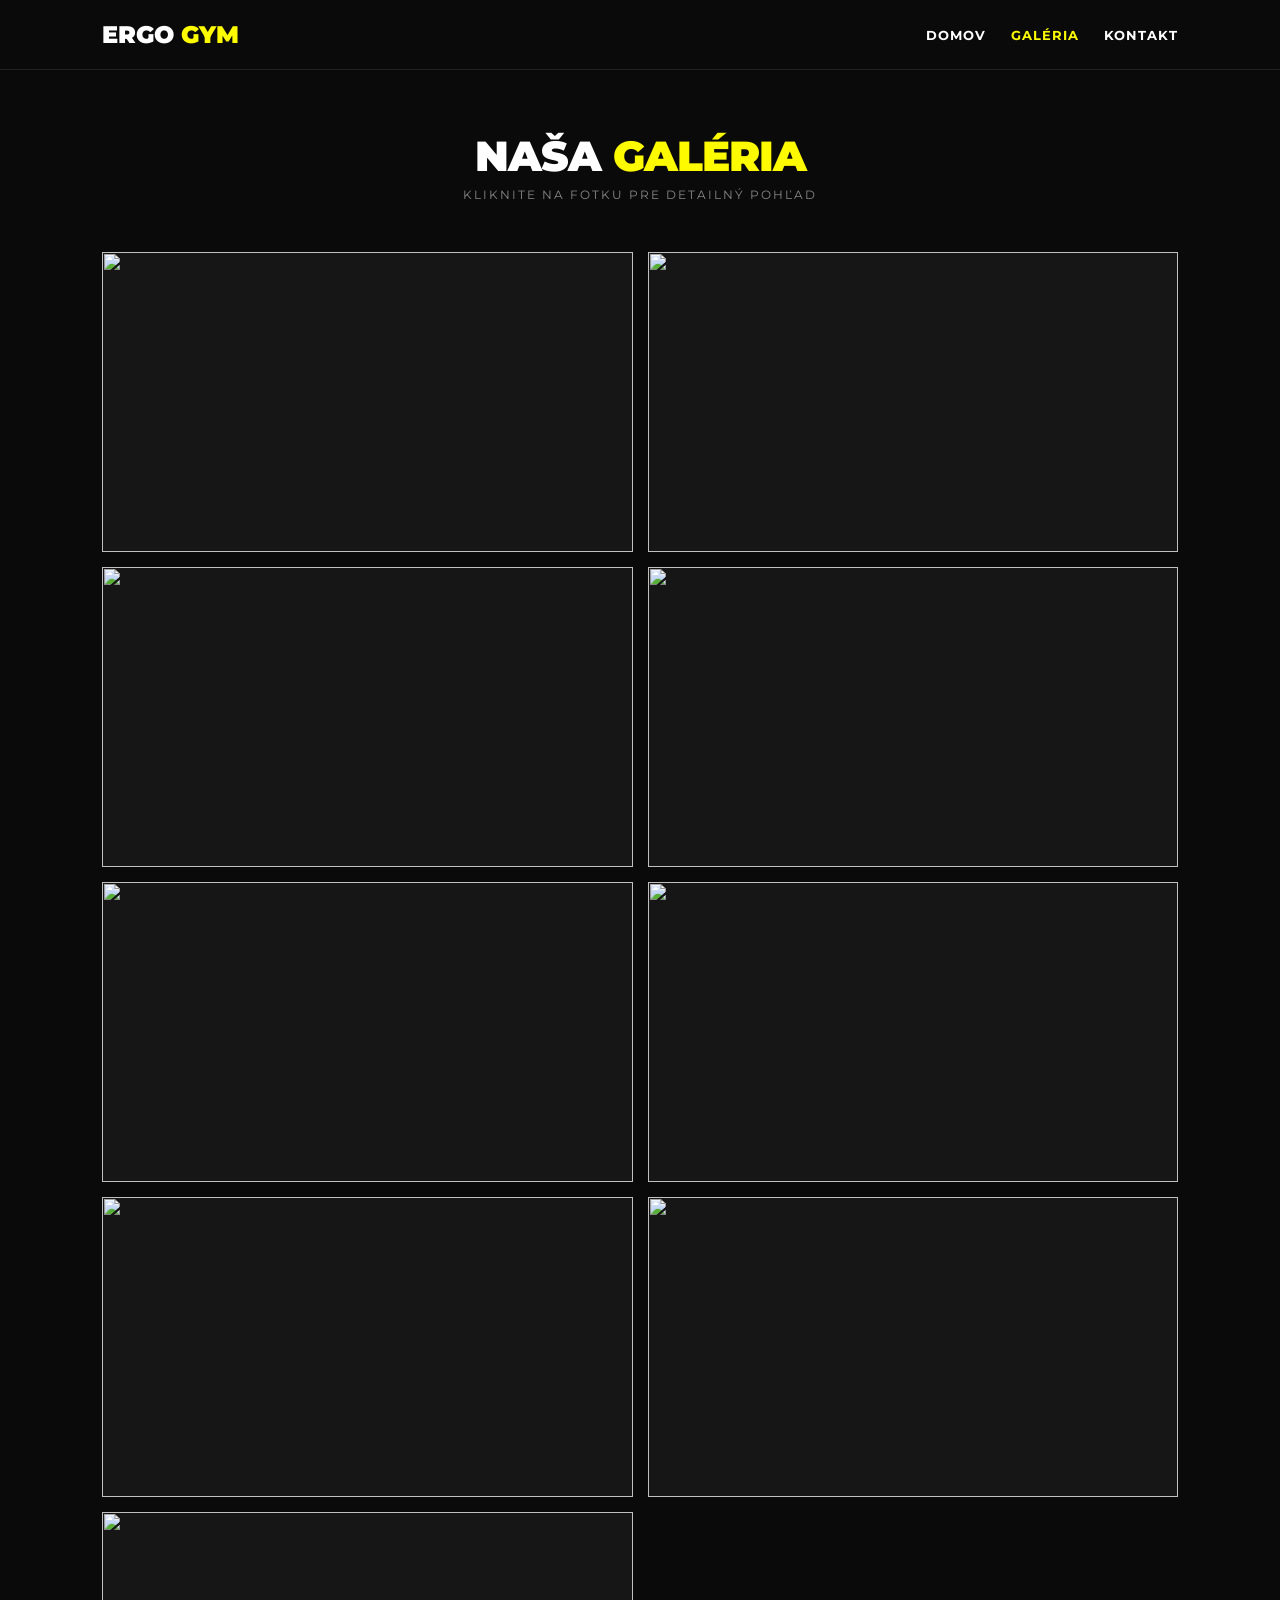
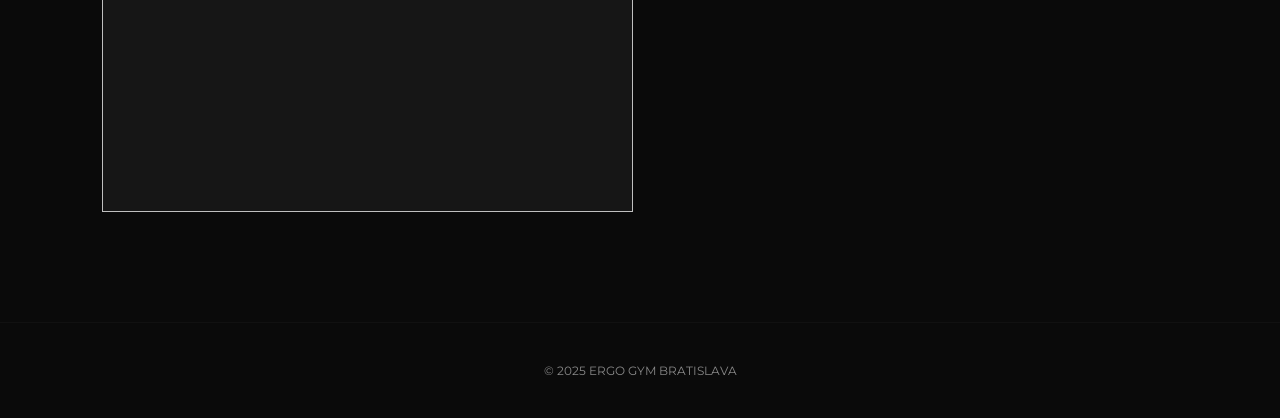
==== commit 25be50f0: "Update galeria.html" ====
--- a/galeria.html
+++ b/galeria.html
@@ -28,54 +28,57 @@
         </div>
 
         <!-- Grid Galérie -->
-        <div id="gallery-grid" style="display: grid; grid-template-columns: repeat(auto-fill, minmax(350px, 1fr)); gap: 15px;">
+        <div style="display: grid; grid-template-columns: repeat(auto-fill, minmax(350px, 1fr)); gap: 15px;">
+            <!-- Obrázky (odporúčam pridať class pre hover v CSS, ale tu držím inline štýl podľa zadania) -->
             <div onclick="openLightbox(0)" style="height: 300px; overflow: hidden; cursor: pointer; background: #161616;">
-                <img src="https://www.ergogym.sk/wp-content/uploads/2022/08/IMG_20220801_094522-1536x1153.jpg" alt="ErgoGym" style="width: 100%; height: 100%; object-fit: cover;">
+                <img src="https://www.ergogym.sk/wp-content/uploads/2022/08/IMG_20220801_094522-1536x1153.jpg" style="width: 100%; height: 100%; object-fit: cover;">
             </div>
             <div onclick="openLightbox(1)" style="height: 300px; overflow: hidden; cursor: pointer; background: #161616;">
-                <img src="https://www.ergogym.sk/wp-content/uploads/2022/08/IMG_20220801_102851-1536x1153.jpg" alt="ErgoGym" style="width: 100%; height: 100%; object-fit: cover;">
+                <img src="https://www.ergogym.sk/wp-content/uploads/2022/08/IMG_20220801_102851-1536x1153.jpg" style="width: 100%; height: 100%; object-fit: cover;">
             </div>
             <div onclick="openLightbox(2)" style="height: 300px; overflow: hidden; cursor: pointer; background: #161616;">
-                <img src="https://www.ergogym.sk/wp-content/uploads/2022/08/IMG_20220801_102951-1536x1153.jpg" alt="ErgoGym" style="width: 100%; height: 100%; object-fit: cover;">
+                <img src="https://www.ergogym.sk/wp-content/uploads/2022/08/IMG_20220801_102951-1536x1153.jpg" style="width: 100%; height: 100%; object-fit: cover;">
             </div>
             <div onclick="openLightbox(3)" style="height: 300px; overflow: hidden; cursor: pointer; background: #161616;">
-                <img src="https://www.ergogym.sk/wp-content/uploads/2022/08/IMG_20220801_102828-1536x1153.jpg" alt="ErgoGym" style="width: 100%; height: 100%; object-fit: cover;">
+                <img src="https://www.ergogym.sk/wp-content/uploads/2022/08/IMG_20220801_102828-1536x1153.jpg" style="width: 100%; height: 100%; object-fit: cover;">
             </div>
             <div onclick="openLightbox(4)" style="height: 300px; overflow: hidden; cursor: pointer; background: #161616;">
-                <img src="https://www.ergogym.sk/wp-content/uploads/2022/08/IMG_20220801_102937-1536x1153.jpg" alt="ErgoGym" style="width: 100%; height: 100%; object-fit: cover;">
+                <img src="https://www.ergogym.sk/wp-content/uploads/2022/08/IMG_20220801_102937-1536x1153.jpg" style="width: 100%; height: 100%; object-fit: cover;">
             </div>
             <div onclick="openLightbox(5)" style="height: 300px; overflow: hidden; cursor: pointer; background: #161616;">
-                <img src="https://www.ergogym.sk/wp-content/uploads/2022/08/IMG_20220801_094622-1536x1153.jpg" alt="ErgoGym" style="width: 100%; height: 100%; object-fit: cover;">
+                <img src="https://www.ergogym.sk/wp-content/uploads/2022/08/IMG_20220801_094622-1536x1153.jpg" style="width: 100%; height: 100%; object-fit: cover;">
             </div>
             <div onclick="openLightbox(6)" style="height: 300px; overflow: hidden; cursor: pointer; background: #161616;">
-                <img src="https://www.ergogym.sk/wp-content/uploads/2022/08/IMG_20220801_093239-1536x1153.jpg" alt="ErgoGym" style="width: 100%; height: 100%; object-fit: cover;">
+                <img src="https://www.ergogym.sk/wp-content/uploads/2022/08/IMG_20220801_093239-1536x1153.jpg" style="width: 100%; height: 100%; object-fit: cover;">
             </div>
             <div onclick="openLightbox(7)" style="height: 300px; overflow: hidden; cursor: pointer; background: #161616;">
-                <img src="https://www.ergogym.sk/wp-content/uploads/2022/08/IMG_20220801_094634-1536x1153.jpg" alt="ErgoGym" style="width: 100%; height: 100%; object-fit: cover;">
+                <img src="https://www.ergogym.sk/wp-content/uploads/2022/08/IMG_20220801_094634-1536x1153.jpg" style="width: 100%; height: 100%; object-fit: cover;">
             </div>
             <div onclick="openLightbox(8)" style="height: 300px; overflow: hidden; cursor: pointer; background: #161616;">
-                <img src="https://www.ergogym.sk/wp-content/uploads/2022/08/IMG_20220801_102803-1536x1153.jpg" alt="ErgoGym" style="width: 100%; height: 100%; object-fit: cover;">
+                <img src="https://www.ergogym.sk/wp-content/uploads/2022/08/IMG_20220801_102803-1536x1153.jpg" style="width: 100%; height: 100%; object-fit: cover;">
             </div>
         </div>
     </div>
 
-    <!-- Lightbox (Modálne okno) -->
-    <div id="lightbox" style="display: none; position: fixed; top: 0; left: 0; width: 100%; height: 100%; background: rgba(0, 0, 0, 0.95); z-index: 2000; justify-content: center; align-items: center; cursor: default;">
+    <!-- Lightbox -->
+    <div id="lightbox" style="display: none; position: fixed; top: 0; left: 0; width: 100%; height: 100%; background: rgba(0, 0, 0, 0.9); z-index: 2000; justify-content: center; align-items: center; cursor: default; backdrop-filter: blur(5px);">
         
-        <!-- Zavrieť na pozadie -->
+        <!-- Pozadie na zavretie -->
         <div onclick="closeLightbox()" style="position: absolute; width: 100%; height: 100%; z-index: -1;"></div>
         
-        <!-- X tlačidlo -->
-        <span onclick="closeLightbox()" style="position: absolute; top: 20px; right: 30px; color: #fff; font-size: 50px; cursor: pointer; font-weight: 200; line-height: 1; z-index: 2100;">&times;</span>
+        <!-- Zavrieť X -->
+        <span onclick="closeLightbox()" style="position: absolute; top: 25px; right: 35px; color: #fff; font-size: 40px; cursor: pointer; font-weight: 200; z-index: 2100; opacity: 0.7;" onmouseover="this.style.opacity='1'" onmouseout="this.style.opacity='0.7'">&times;</span>
 
-        <!-- Šípka Doľava -->
-        <div onclick="prevImage()" style="position: absolute; left: 0; top: 0; bottom: 0; width: 15%; display: flex; align-items: center; justify-content: center; color: white; font-size: 60px; cursor: pointer; user-select: none; z-index: 2100; transition: background 0.3s;" onmouseover="this.style.background='rgba(255,255,255,0.05)'" onmouseout="this.style.background='transparent'">&#8249;</div>
+        <!-- Tlačidlo Doľava -->
+        <div onclick="prevImage()" style="position: absolute; left: 30px; width: 60px; height: 60px; background: rgba(255,255,255,0.05); border-radius: 50%; display: flex; align-items: center; justify-content: center; color: white; font-size: 40px; cursor: pointer; user-select: none; z-index: 2100; transition: all 0.3s;" onmouseover="this.style.background='rgba(255,255,255,0.2)'; this.style.transform='scale(1.1)'" onmouseout="this.style.background='rgba(255,255,255,0.05)'; this.style.transform='scale(1)'">&#8249;</div>
 
-        <!-- Obrázok s animáciou -->
-        <img id="lightbox-img" src="" style="max-width: 80%; max-height: 80vh; border: 1px solid #333; object-fit: contain; box-shadow: 0 0 50px rgba(0,0,0,0.8); opacity: 1; transform: scale(1); transition: opacity 0.25s ease-out, transform 0.25s ease-out;">
+        <!-- Obrázok -->
+        <div style="max-width: 80%; max-height: 80vh; overflow: hidden; display: flex; justify-content: center; align-items: center;">
+            <img id="lightbox-img" src="" style="max-width: 100%; max-height: 80vh; border: 1px solid #333; object-fit: contain; box-shadow: 0 20px 50px rgba(0,0,0,0.5); opacity: 1; transform: scale(1); transition: opacity 0.3s cubic-bezier(0.4, 0, 0.2, 1), transform 0.3s cubic-bezier(0.4, 0, 0.2, 1);">
+        </div>
 
-        <!-- Šípka Doprava -->
-        <div onclick="nextImage()" style="position: absolute; right: 0; top: 0; bottom: 0; width: 15%; display: flex; align-items: center; justify-content: center; color: white; font-size: 60px; cursor: pointer; user-select: none; z-index: 2100; transition: background 0.3s;" onmouseover="this.style.background='rgba(255,255,255,0.05)'" onmouseout="this.style.background='transparent'">&#8250;</div>
+        <!-- Tlačidlo Doprava -->
+        <div onclick="nextImage()" style="position: absolute; right: 30px; width: 60px; height: 60px; background: rgba(255,255,255,0.05); border-radius: 50%; display: flex; align-items: center; justify-content: center; color: white; font-size: 40px; cursor: pointer; user-select: none; z-index: 2100; transition: all 0.3s;" onmouseover="this.style.background='rgba(255,255,255,0.2)'; this.style.transform='scale(1.1)'" onmouseout="this.style.background='rgba(255,255,255,0.05)'; this.style.transform='scale(1)'">&#8250;</div>
     </div>
 
     <footer style="text-align: center; padding: 40px; font-size: 12px; color: #888; border-top: 1px solid #111; margin-top: 50px;">
@@ -119,42 +122,42 @@
 
             const img = document.getElementById('lightbox-img');
             
-            // Fáza 1: Zmiznutie
+            // Animácia von
             img.style.opacity = '0';
-            img.style.transform = 'scale(0.97)';
+            img.style.transform = 'scale(0.95) translateY(10px)';
 
             setTimeout(() => {
                 currentIndex = newIndex;
                 img.src = images[currentIndex];
 
-                // Fáza 2: Objavnie po načítaní (alebo krátkom delay)
                 img.onload = () => {
+                    // Animácia dnu
                     img.style.opacity = '1';
-                    img.style.transform = 'scale(1)';
+                    img.style.transform = 'scale(1) translateY(0)';
                     isAnimating = false;
                 };
-                
-                // Poistka ak by sa image load event nespustil hneď
+
+                // Poistka ak by bol obrázok z cache
                 setTimeout(() => {
-                    img.style.opacity = '1';
-                    img.style.transform = 'scale(1)';
-                    isAnimating = false;
-                }, 50);
+                    if (isAnimating) {
+                        img.style.opacity = '1';
+                        img.style.transform = 'scale(1) translateY(0)';
+                        isAnimating = false;
+                    }
+                }, 100);
 
-            }, 250); // Musí sedieť s časom v transition (0.25s)
+            }, 300); 
         }
 
         function nextImage() {
-            let index = (currentIndex + 1) % images.length;
-            updateImage(index);
+            updateImage((currentIndex + 1) % images.length);
         }
 
         function prevImage() {
-            let index = (currentIndex - 1 + images.length) % images.length;
-            updateImage(index);
+            updateImage((currentIndex - 1 + images.length) % images.length);
         }
 
-        document.addEventListener('keydown', function(e) {
+        document.addEventListener('keydown', (e) => {
             if (document.getElementById('lightbox').style.display === 'flex') {
                 if (e.key === "ArrowRight") nextImage();
                 if (e.key === "ArrowLeft") prevImage();
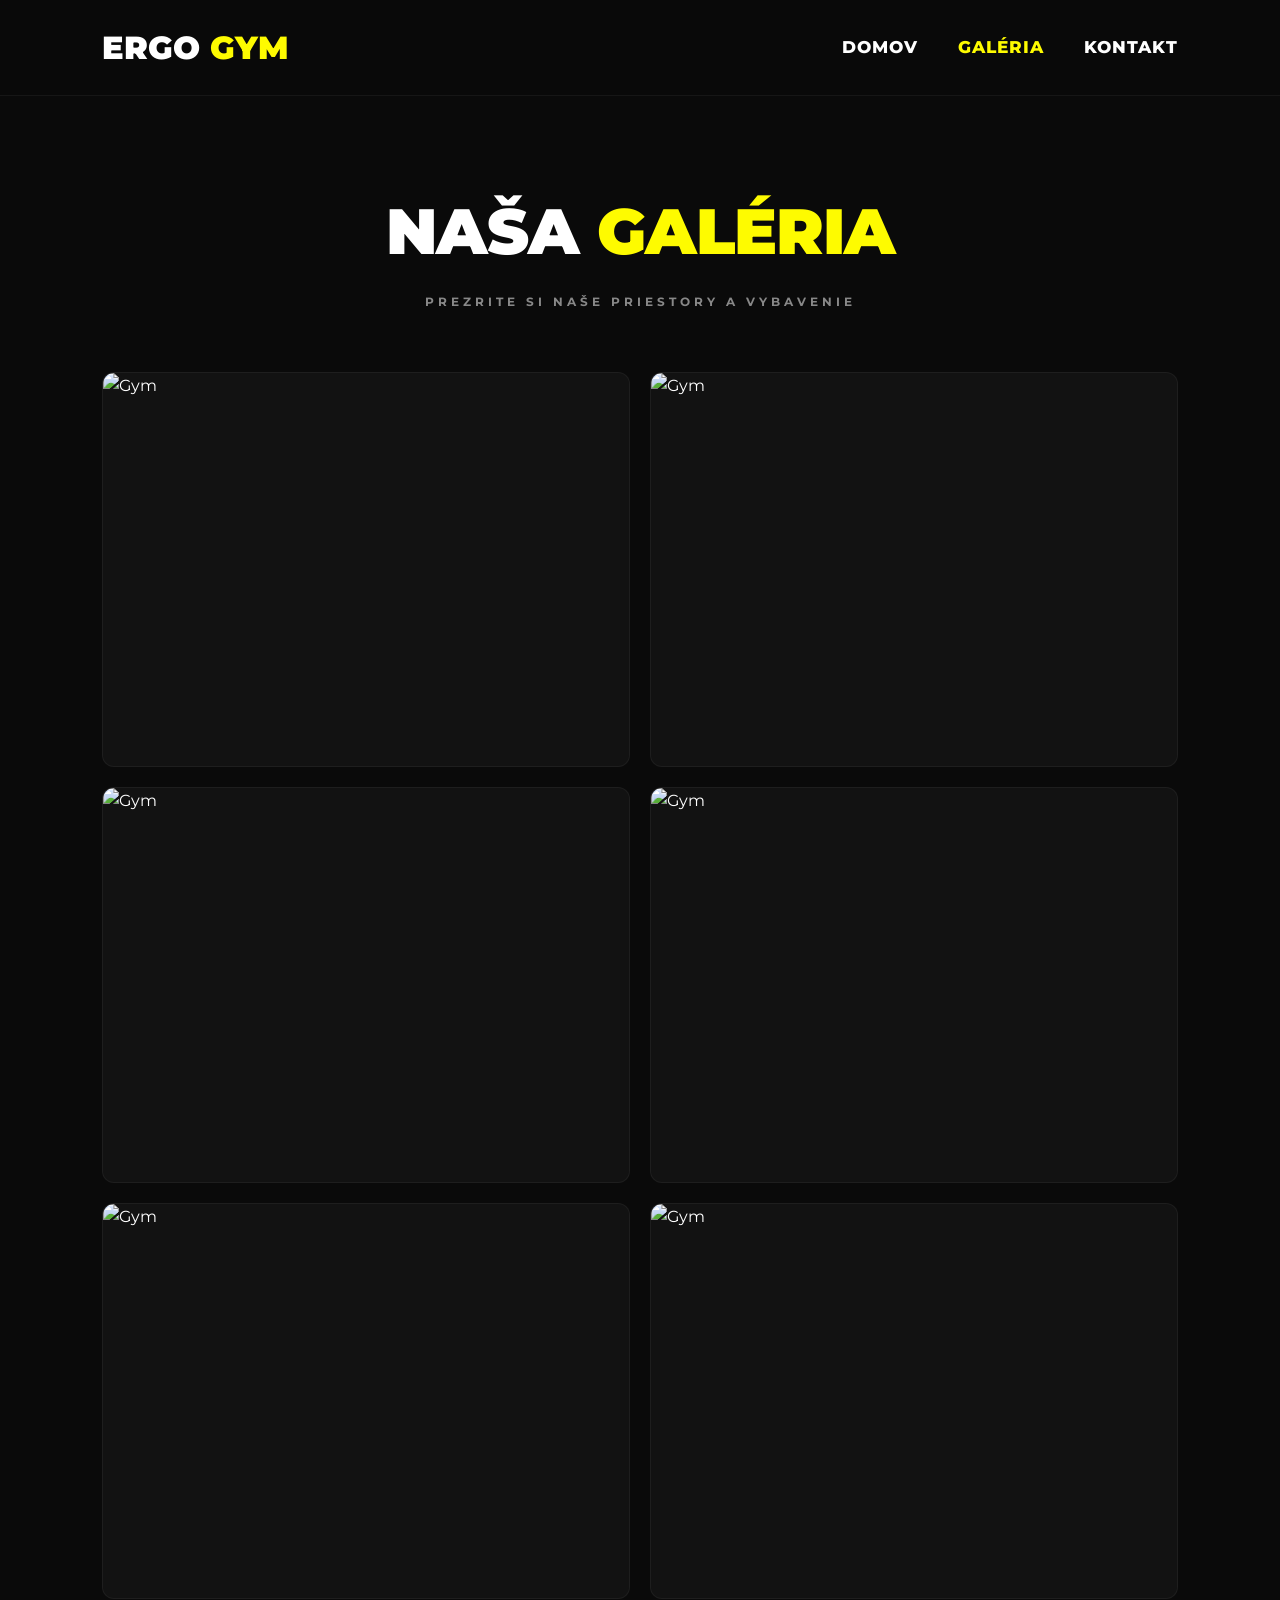
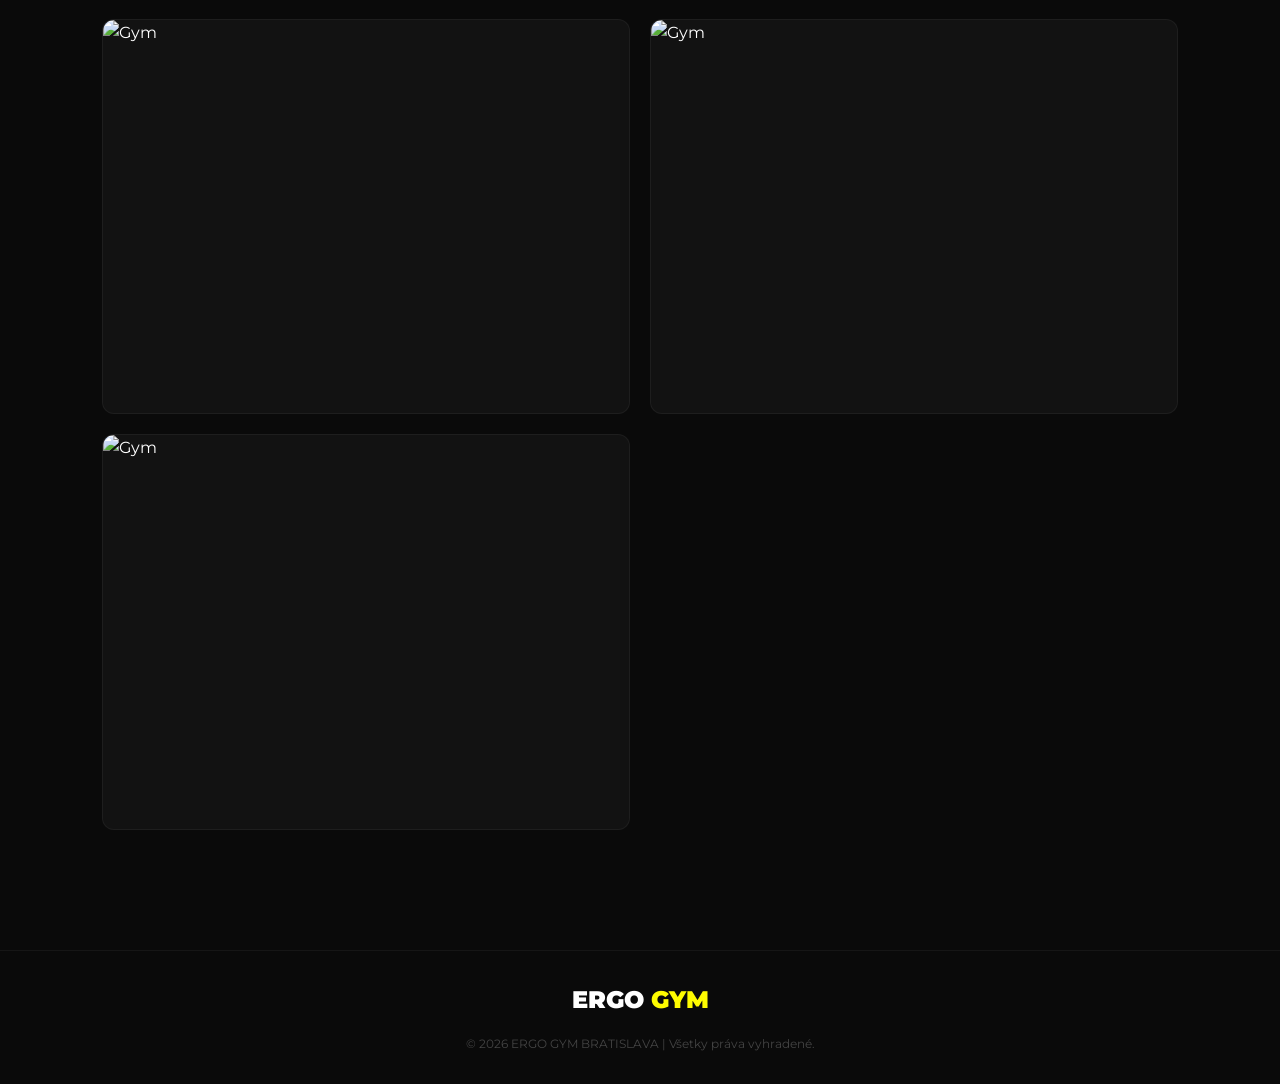
==== commit 6b5c9ba9: "Update galeria.html" ====
--- a/galeria.html
+++ b/galeria.html
@@ -1,170 +1,418 @@
 <!DOCTYPE html>
 <html lang="sk">
 <head>
-    <meta charset="UTF-8">
-    <meta name="viewport" content="width=device-width, initial-scale=1.0">
-    <title>Galéria | ERGO GYM</title>
-    <link rel="icon" type="image/png" href="favicon.png">
-    <link href="https://fonts.googleapis.com/css2?family=Montserrat:wght@400;700;900&display=swap" rel="stylesheet">
+<meta charset="UTF-8">
+<meta name="viewport" content="width=device-width, initial-scale=1.0">
+<title>Galéria | ERGO GYM</title>
+<link rel="icon" type="image/png" href="favicon.png">
+<link href="https://fonts.googleapis.com/css2?family=Montserrat:wght@400;700;900&display=swap" rel="stylesheet">
+<style>
+:root {
+--primary: #fefb00;
+--black: #0a0a0a;
+--dark-grey: #121212;
+--light-grey: #1c1c1c;
+--white: #ffffff;
+--text-muted: #888;
+}
+* {
+        margin: 0;
+        padding: 0;
+        box-sizing: border-box;
+        font-family: 'Montserrat', sans-serif;
+    }
+
+    html, body {
+        overflow-x: hidden;
+        background-color: var(--black);
+        color: var(--white);
+        line-height: 1.6;
+    }
+
+    nav {
+        display: flex;
+        justify-content: space-between;
+        align-items: center;
+        padding: 22px 8%; 
+        background: rgba(10, 10, 10, 0.95);
+        backdrop-filter: blur(10px);
+        position: fixed;
+        top: 0;
+        width: 100%;
+        z-index: 1000;
+        border-bottom: 1px solid rgba(255,255,255,0.05);
+        transition: 0.3s ease;
+    }
+
+    nav .logo {
+        font-weight: 900;
+        font-size: 32px;
+        text-decoration: none;
+        color: var(--white);
+        text-transform: uppercase;
+    }
+
+    nav .logo span { color: var(--primary); }
+
+    nav ul { 
+        display: flex; 
+        list-style: none; 
+        gap: 40px; 
+        align-items: center;
+    }
+
+    nav ul li a {
+        color: var(--white);
+        text-decoration: none;
+        text-transform: uppercase;
+        font-size: 17px;
+        font-weight: 800;
+        letter-spacing: 1px;
+        transition: 0.3s;
+    }
+
+    nav ul li a:hover { color: var(--primary); }
+    nav ul li a.active { color: var(--primary); }
+
+    .hamburger {
+        display: none;
+        cursor: pointer;
+        flex-direction: column;
+        gap: 7px;
+        z-index: 3001;
+        padding: 5px;
+    }
+
+    .hamburger span {
+        display: block;
+        width: 32px;
+        height: 3px;
+        background-color: var(--white);
+        transition: 0.3s;
+        border-radius: 2px;
+    }
+
+    .hamburger.active span:nth-child(1) { transform: translateY(10px) rotate(45deg); background-color: var(--primary); }
+    .hamburger.active span:nth-child(2) { opacity: 0; }
+    .hamburger.active span:nth-child(3) { transform: translateY(-10px) rotate(-45deg); background-color: var(--primary); }
+
+    .header-spacer {
+        padding-top: 180px;
+        padding-bottom: 60px;
+        text-align: center;
+        background-color: var(--black);
+    }
+
+    .header-spacer h1 {
+        font-size: clamp(36px, 8vw, 64px);
+        font-weight: 900;
+        text-transform: uppercase;
+        letter-spacing: -1px;
+    }
+
+    .header-spacer h1 span { color: var(--primary); }
+
+    .header-spacer p {
+        color: var(--text-muted);
+        text-transform: uppercase;
+        font-size: 12px;
+        letter-spacing: 4px;
+        margin-top: 10px;
+        font-weight: 700;
+    }
+
+    .gallery-section {
+        padding: 0 8% 120px 8%;
+        max-width: 1400px;
+        margin: 0 auto;
+        background-color: var(--black);
+    }
+
+    .gallery-grid {
+        display: grid;
+        grid-template-columns: repeat(auto-fill, minmax(350px, 1fr));
+        gap: 20px;
+    }
+
+    .gallery-item {
+        aspect-ratio: 4/3;
+        overflow: hidden;
+        cursor: pointer;
+        background: var(--dark-grey);
+        border-radius: 12px;
+        border: 1px solid rgba(255,255,255,0.05);
+        transition: transform 0.4s cubic-bezier(0.165, 0.84, 0.44, 1), border-color 0.3s;
+    }
+
+    .gallery-item:hover {
+        transform: translateY(-8px);
+        border-color: var(--primary);
+    }
+
+    .gallery-item img {
+        width: 100%;
+        height: 100%;
+        object-fit: cover;
+        transition: 0.6s;
+    }
+
+    .gallery-item:hover img {
+        transform: scale(1.08);
+    }
+
+    #lightbox {
+        display: none;
+        position: fixed;
+        top: 0;
+        left: 0;
+        width: 100%;
+        height: 100%;
+        background: rgba(0, 0, 0, 0.96);
+        z-index: 4000;
+        justify-content: center;
+        align-items: center;
+        backdrop-filter: blur(12px);
+    }
+
+    #lightbox-img {
+        max-width: 85%;
+        max-height: 80vh;
+        border-radius: 4px;
+        box-shadow: 0 30px 60px rgba(0,0,0,0.5);
+        opacity: 1;
+        transition: opacity 0.2s;
+    }
+
+    .close-btn {
+        position: absolute;
+        top: 30px;
+        right: 40px;
+        color: white;
+        font-size: 50px;
+        cursor: pointer;
+        z-index: 4100;
+        line-height: 1;
+        transition: 0.3s;
+    }
+
+    .close-btn:hover { color: var(--primary); }
+
+    .nav-btn {
+        position: absolute;
+        width: 64px;
+        height: 64px;
+        background: rgba(255,255,255,0.05);
+        border-radius: 50%;
+        display: flex;
+        align-items: center;
+        justify-content: center;
+        color: white;
+        cursor: pointer;
+        z-index: 4100;
+        transition: 0.3s;
+        border: 1px solid rgba(255,255,255,0.1);
+    }
+
+    .nav-btn span {
+        font-size: 48px;
+        line-height: 1;
+        display: flex;
+        align-items: center;
+        justify-content: center;
+        width: 100%;
+        height: 100%;
+        padding-bottom: 8px;
+    }
+
+    .nav-btn:hover {
+        background: var(--primary);
+        color: var(--black);
+        border-color: var(--primary);
+    }
+
+    .prev { left: 40px; }
+    .next { right: 40px; }
+
+    footer { 
+        text-align: center; 
+        padding: 30px 30px 30px 30px; 
+        color: #444; 
+        font-size: 12px; 
+        background: var(--black);
+        border-top: 1px solid rgba(255,255,255,0.05);
+    }
+
+    .footer-logo {
+        font-weight: 900;
+        font-size: 24px;
+        text-decoration: none;
+        color: var(--white);
+        text-transform: uppercase;
+        display: block;
+        margin-bottom: 15px;
+    }
+
+    .footer-logo span { color: var(--primary); }
+
+    @media (max-width: 992px) {
+        .hamburger { display: flex; }
+        nav ul {
+            position: fixed;
+            top: 0;
+            right: -100%;
+            width: 80%;
+            height: 100vh;
+            background: #0a0a0a;
+            flex-direction: column;
+            justify-content: center;
+            gap: 40px;
+            transition: 0.4s cubic-bezier(0.165, 0.84, 0.44, 1);
+            box-shadow: -15px 0 40px rgba(0,0,0,0.9);
+            z-index: 3000;
+        }
+        nav ul.active { right: 0; }
+        nav ul li a { font-size: 24px; }
+        .nav-btn { width: 50px; height: 50px; }
+        .nav-btn span { font-size: 36px; padding-bottom: 5px; }
+        .prev { left: 15px; }
+        .next { right: 15px; }
+    }
+
+    @media (max-width: 600px) {
+        .gallery-grid { grid-template-columns: 1fr; }
+        .header-spacer { padding-top: 140px; }
+    }
+</style>
 </head>
-<body style="margin: 0; padding: 0; box-sizing: border-box; font-family: 'Montserrat', sans-serif; background-color: #0a0a0a; color: #ffffff; overflow-x: hidden;">
-
-    <!-- Navigácia -->
-    <nav style="display: flex; justify-content: space-between; align-items: center; padding: 20px 8%; background: #0a0a0a; border-bottom: 1px solid #222; position: sticky; top: 0; z-index: 1000;">
-        <a href="index.html" style="font-weight: 900; font-size: 24px; text-decoration: none; color: #ffffff; text-transform: uppercase;">
-            ERGO <span style="color: #fefb00;">GYM</span>
-        </a>
-        <ul style="display: flex; list-style: none; gap: 25px; margin: 0; padding: 0;">
-            <li><a href="index.html" style="color: #ffffff; text-decoration: none; text-transform: uppercase; font-size: 13px; font-weight: 700; letter-spacing: 1px;">Domov</a></li>
-            <li><a href="galeria.html" style="color: #fefb00; text-decoration: none; text-transform: uppercase; font-size: 13px; font-weight: 700; letter-spacing: 1px;">Galéria</a></li>
-            <li><a href="kontakt.html" style="color: #ffffff; text-decoration: none; text-transform: uppercase; font-size: 13px; font-weight: 700; letter-spacing: 1px;">Kontakt</a></li>
-        </ul>
-    </nav>
-
-    <div style="padding: 60px 8%; max-width: 1400px; margin: 0 auto;">
-        <div style="text-align: center; margin-bottom: 50px;">
-            <h2 style="font-size: 42px; font-weight: 900; text-transform: uppercase; letter-spacing: -1px; margin: 0;">Naša <span style="color: #fefb00;">Galéria</span></h2>
-            <p style="color: #888; text-transform: uppercase; font-size: 12px; letter-spacing: 2px; margin-top: 5px;">Kliknite na fotku pre detailný pohľad</p>
-        </div>
-
-        <!-- Grid Galérie -->
-        <div style="display: grid; grid-template-columns: repeat(auto-fill, minmax(350px, 1fr)); gap: 15px;">
-            <!-- Obrázky (odporúčam pridať class pre hover v CSS, ale tu držím inline štýl podľa zadania) -->
-            <div onclick="openLightbox(0)" style="height: 300px; overflow: hidden; cursor: pointer; background: #161616;">
-                <img src="https://www.ergogym.sk/wp-content/uploads/2022/08/IMG_20220801_094522-1536x1153.jpg" style="width: 100%; height: 100%; object-fit: cover;">
-            </div>
-            <div onclick="openLightbox(1)" style="height: 300px; overflow: hidden; cursor: pointer; background: #161616;">
-                <img src="https://www.ergogym.sk/wp-content/uploads/2022/08/IMG_20220801_102851-1536x1153.jpg" style="width: 100%; height: 100%; object-fit: cover;">
-            </div>
-            <div onclick="openLightbox(2)" style="height: 300px; overflow: hidden; cursor: pointer; background: #161616;">
-                <img src="https://www.ergogym.sk/wp-content/uploads/2022/08/IMG_20220801_102951-1536x1153.jpg" style="width: 100%; height: 100%; object-fit: cover;">
-            </div>
-            <div onclick="openLightbox(3)" style="height: 300px; overflow: hidden; cursor: pointer; background: #161616;">
-                <img src="https://www.ergogym.sk/wp-content/uploads/2022/08/IMG_20220801_102828-1536x1153.jpg" style="width: 100%; height: 100%; object-fit: cover;">
-            </div>
-            <div onclick="openLightbox(4)" style="height: 300px; overflow: hidden; cursor: pointer; background: #161616;">
-                <img src="https://www.ergogym.sk/wp-content/uploads/2022/08/IMG_20220801_102937-1536x1153.jpg" style="width: 100%; height: 100%; object-fit: cover;">
-            </div>
-            <div onclick="openLightbox(5)" style="height: 300px; overflow: hidden; cursor: pointer; background: #161616;">
-                <img src="https://www.ergogym.sk/wp-content/uploads/2022/08/IMG_20220801_094622-1536x1153.jpg" style="width: 100%; height: 100%; object-fit: cover;">
-            </div>
-            <div onclick="openLightbox(6)" style="height: 300px; overflow: hidden; cursor: pointer; background: #161616;">
-                <img src="https://www.ergogym.sk/wp-content/uploads/2022/08/IMG_20220801_093239-1536x1153.jpg" style="width: 100%; height: 100%; object-fit: cover;">
-            </div>
-            <div onclick="openLightbox(7)" style="height: 300px; overflow: hidden; cursor: pointer; background: #161616;">
-                <img src="https://www.ergogym.sk/wp-content/uploads/2022/08/IMG_20220801_094634-1536x1153.jpg" style="width: 100%; height: 100%; object-fit: cover;">
-            </div>
-            <div onclick="openLightbox(8)" style="height: 300px; overflow: hidden; cursor: pointer; background: #161616;">
-                <img src="https://www.ergogym.sk/wp-content/uploads/2022/08/IMG_20220801_102803-1536x1153.jpg" style="width: 100%; height: 100%; object-fit: cover;">
-            </div>
-        </div>
+<body>
+<nav>
+    <a href="index.html" class="logo">ERGO <span>GYM</span></a>
+    <div class="hamburger" id="hamburger">
+        <span></span>
+        <span></span>
+        <span></span>
     </div>
-
-    <!-- Lightbox -->
-    <div id="lightbox" style="display: none; position: fixed; top: 0; left: 0; width: 100%; height: 100%; background: rgba(0, 0, 0, 0.9); z-index: 2000; justify-content: center; align-items: center; cursor: default; backdrop-filter: blur(5px);">
-        
-        <!-- Pozadie na zavretie -->
-        <div onclick="closeLightbox()" style="position: absolute; width: 100%; height: 100%; z-index: -1;"></div>
-        
-        <!-- Zavrieť X -->
-        <span onclick="closeLightbox()" style="position: absolute; top: 25px; right: 35px; color: #fff; font-size: 40px; cursor: pointer; font-weight: 200; z-index: 2100; opacity: 0.7;" onmouseover="this.style.opacity='1'" onmouseout="this.style.opacity='0.7'">&times;</span>
-
-        <!-- Tlačidlo Doľava -->
-        <div onclick="prevImage()" style="position: absolute; left: 30px; width: 60px; height: 60px; background: rgba(255,255,255,0.05); border-radius: 50%; display: flex; align-items: center; justify-content: center; color: white; font-size: 40px; cursor: pointer; user-select: none; z-index: 2100; transition: all 0.3s;" onmouseover="this.style.background='rgba(255,255,255,0.2)'; this.style.transform='scale(1.1)'" onmouseout="this.style.background='rgba(255,255,255,0.05)'; this.style.transform='scale(1)'">&#8249;</div>
-
-        <!-- Obrázok -->
-        <div style="max-width: 80%; max-height: 80vh; overflow: hidden; display: flex; justify-content: center; align-items: center;">
-            <img id="lightbox-img" src="" style="max-width: 100%; max-height: 80vh; border: 1px solid #333; object-fit: contain; box-shadow: 0 20px 50px rgba(0,0,0,0.5); opacity: 1; transform: scale(1); transition: opacity 0.3s cubic-bezier(0.4, 0, 0.2, 1), transform 0.3s cubic-bezier(0.4, 0, 0.2, 1);">
-        </div>
-
-        <!-- Tlačidlo Doprava -->
-        <div onclick="nextImage()" style="position: absolute; right: 30px; width: 60px; height: 60px; background: rgba(255,255,255,0.05); border-radius: 50%; display: flex; align-items: center; justify-content: center; color: white; font-size: 40px; cursor: pointer; user-select: none; z-index: 2100; transition: all 0.3s;" onmouseover="this.style.background='rgba(255,255,255,0.2)'; this.style.transform='scale(1.1)'" onmouseout="this.style.background='rgba(255,255,255,0.05)'; this.style.transform='scale(1)'">&#8250;</div>
+    <ul id="nav-links">
+        <li><a href="index.html">Domov</a></li>
+        <li><a href="galeria.html" class="active">Galéria</a></li>
+        <li><a href="kontakt.html">Kontakt</a></li>
+    </ul>
+</nav>
+
+<div class="header-spacer">
+    <h1>Naša <span>Galéria</span></h1>
+    <p>Prezrite si naše priestory a vybavenie</p>
+</div>
+
+<section class="gallery-section">
+    <div class="gallery-grid">
+        <div class="gallery-item" onclick="openLightbox(0)">
+            <img src="https://www.ergogym.sk/wp-content/uploads/2022/08/IMG_20220801_094522-1536x1153.jpg" alt="Gym">
+        </div>
+        <div class="gallery-item" onclick="openLightbox(1)">
+            <img src="https://www.ergogym.sk/wp-content/uploads/2022/08/IMG_20220801_102851-1536x1153.jpg" alt="Gym">
+        </div>
+        <div class="gallery-item" onclick="openLightbox(2)">
+            <img src="https://www.ergogym.sk/wp-content/uploads/2022/08/IMG_20220801_102951-1536x1153.jpg" alt="Gym">
+        </div>
+        <div class="gallery-item" onclick="openLightbox(3)">
+            <img src="https://www.ergogym.sk/wp-content/uploads/2022/08/IMG_20220801_102828-1536x1153.jpg" alt="Gym">
+        </div>
+        <div class="gallery-item" onclick="openLightbox(4)">
+            <img src="https://www.ergogym.sk/wp-content/uploads/2022/08/IMG_20220801_102937-1536x1153.jpg" alt="Gym">
+        </div>
+        <div class="gallery-item" onclick="openLightbox(5)">
+            <img src="https://www.ergogym.sk/wp-content/uploads/2022/08/IMG_20220801_094622-1536x1153.jpg" alt="Gym">
+        </div>
+        <div class="gallery-item" onclick="openLightbox(6)">
+            <img src="https://www.ergogym.sk/wp-content/uploads/2022/08/IMG_20220801_093239-1536x1153.jpg" alt="Gym">
+        </div>
+        <div class="gallery-item" onclick="openLightbox(7)">
+            <img src="https://www.ergogym.sk/wp-content/uploads/2022/08/IMG_20220801_094634-1536x1153.jpg" alt="Gym">
+        </div>
+        <div class="gallery-item" onclick="openLightbox(8)">
+            <img src="https://www.ergogym.sk/wp-content/uploads/2022/08/IMG_20220801_102803-1536x1153.jpg" alt="Gym">
+        </div>
     </div>
-
-    <footer style="text-align: center; padding: 40px; font-size: 12px; color: #888; border-top: 1px solid #111; margin-top: 50px;">
-        &copy; 2025 ERGO GYM BRATISLAVA
-    </footer>
-
-    <script>
-        const images = [
-            "https://www.ergogym.sk/wp-content/uploads/2022/08/IMG_20220801_094522-1536x1153.jpg",
-            "https://www.ergogym.sk/wp-content/uploads/2022/08/IMG_20220801_102851-1536x1153.jpg",
-            "https://www.ergogym.sk/wp-content/uploads/2022/08/IMG_20220801_102951-1536x1153.jpg",
-            "https://www.ergogym.sk/wp-content/uploads/2022/08/IMG_20220801_102828-1536x1153.jpg",
-            "https://www.ergogym.sk/wp-content/uploads/2022/08/IMG_20220801_102937-1536x1153.jpg",
-            "https://www.ergogym.sk/wp-content/uploads/2022/08/IMG_20220801_094622-1536x1153.jpg",
-            "https://www.ergogym.sk/wp-content/uploads/2022/08/IMG_20220801_093239-1536x1153.jpg",
-            "https://www.ergogym.sk/wp-content/uploads/2022/08/IMG_20220801_094634-1536x1153.jpg",
-            "https://www.ergogym.sk/wp-content/uploads/2022/08/IMG_20220801_102803-1536x1153.jpg"
-        ];
-
-        let currentIndex = 0;
-        let isAnimating = false;
-
-        function openLightbox(index) {
-            currentIndex = index;
-            const img = document.getElementById('lightbox-img');
-            img.style.opacity = '1';
-            img.style.transform = 'scale(1)';
-            img.src = images[currentIndex];
-            document.getElementById('lightbox').style.display = 'flex';
-            document.body.style.overflow = 'hidden';
+</section>
+
+<footer>
+    <div class="footer-logo">ERGO <span>GYM</span></div>
+    <p>&copy; 2026 ERGO GYM BRATISLAVA | Všetky práva vyhradené.</p>
+</footer>
+
+<div id="lightbox">
+    <span class="close-btn" onclick="closeLightbox()">&times;</span>
+    <div class="nav-btn prev" onclick="prevImg()"><span>&#8249;</span></div>
+    <img id="lightbox-img" src="">
+    <div class="nav-btn next" onclick="nextImg()"><span>&#8250;</span></div>
+</div>
+
+<script>
+    const hamburger = document.getElementById('hamburger');
+    const navLinks = document.getElementById('nav-links');
+    hamburger.addEventListener('click', () => {
+        hamburger.classList.toggle('active');
+        navLinks.classList.toggle('active');
+    });
+
+    const images = [
+        "https://www.ergogym.sk/wp-content/uploads/2022/08/IMG_20220801_094522-1536x1153.jpg",
+        "https://www.ergogym.sk/wp-content/uploads/2022/08/IMG_20220801_102851-1536x1153.jpg",
+        "https://www.ergogym.sk/wp-content/uploads/2022/08/IMG_20220801_102951-1536x1153.jpg",
+        "https://www.ergogym.sk/wp-content/uploads/2022/08/IMG_20220801_102828-1536x1153.jpg",
+        "https://www.ergogym.sk/wp-content/uploads/2022/08/IMG_20220801_102937-1536x1153.jpg",
+        "https://www.ergogym.sk/wp-content/uploads/2022/08/IMG_20220801_094622-1536x1153.jpg",
+        "https://www.ergogym.sk/wp-content/uploads/2022/08/IMG_20220801_093239-1536x1153.jpg",
+        "https://www.ergogym.sk/wp-content/uploads/2022/08/IMG_20220801_094634-1536x1153.jpg",
+        "https://www.ergogym.sk/wp-content/uploads/2022/08/IMG_20220801_102803-1536x1153.jpg"
+    ];
+
+    let currentIndex = 0;
+    const lightbox = document.getElementById('lightbox');
+    const lightboxImg = document.getElementById('lightbox-img');
+
+    function openLightbox(index) {
+        currentIndex = index;
+        lightboxImg.src = images[currentIndex];
+        lightbox.style.display = 'flex';
+        document.body.style.overflow = 'hidden';
+    }
+
+    function closeLightbox() {
+        lightbox.style.display = 'none';
+        document.body.style.overflow = 'auto';
+    }
+
+    function nextImg() {
+        currentIndex = (currentIndex + 1) % images.length;
+        updateLightbox();
+    }
+
+    function prevImg() {
+        currentIndex = (currentIndex - 1 + images.length) % images.length;
+        updateLightbox();
+    }
+
+    function updateLightbox() {
+        lightboxImg.style.opacity = '0';
+        setTimeout(() => {
+            lightboxImg.src = images[currentIndex];
+            lightboxImg.style.opacity = '1';
+        }, 150);
+    }
+
+    document.addEventListener('keydown', (e) => {
+        if (lightbox.style.display === 'flex') {
+            if (e.key === 'ArrowRight') nextImg();
+            if (e.key === 'ArrowLeft') prevImg();
+            if (e.key === 'Escape') closeLightbox();
         }
-
-        function closeLightbox() {
-            document.getElementById('lightbox').style.display = 'none';
-            document.body.style.overflow = 'auto';
-        }
-
-        function updateImage(newIndex) {
-            if (isAnimating) return;
-            isAnimating = true;
-
-            const img = document.getElementById('lightbox-img');
-            
-            // Animácia von
-            img.style.opacity = '0';
-            img.style.transform = 'scale(0.95) translateY(10px)';
-
-            setTimeout(() => {
-                currentIndex = newIndex;
-                img.src = images[currentIndex];
-
-                img.onload = () => {
-                    // Animácia dnu
-                    img.style.opacity = '1';
-                    img.style.transform = 'scale(1) translateY(0)';
-                    isAnimating = false;
-                };
-
-                // Poistka ak by bol obrázok z cache
-                setTimeout(() => {
-                    if (isAnimating) {
-                        img.style.opacity = '1';
-                        img.style.transform = 'scale(1) translateY(0)';
-                        isAnimating = false;
-                    }
-                }, 100);
-
-            }, 300); 
-        }
-
-        function nextImage() {
-            updateImage((currentIndex + 1) % images.length);
-        }
-
-        function prevImage() {
-            updateImage((currentIndex - 1 + images.length) % images.length);
-        }
-
-        document.addEventListener('keydown', (e) => {
-            if (document.getElementById('lightbox').style.display === 'flex') {
-                if (e.key === "ArrowRight") nextImage();
-                if (e.key === "ArrowLeft") prevImage();
-                if (e.key === "Escape") closeLightbox();
-            }
-        });
-    </script>
-
+    });
+
+    lightbox.addEventListener('click', (e) => {
+        if (e.target === lightbox) closeLightbox();
+    });
+</script>
 </body>
 </html>
